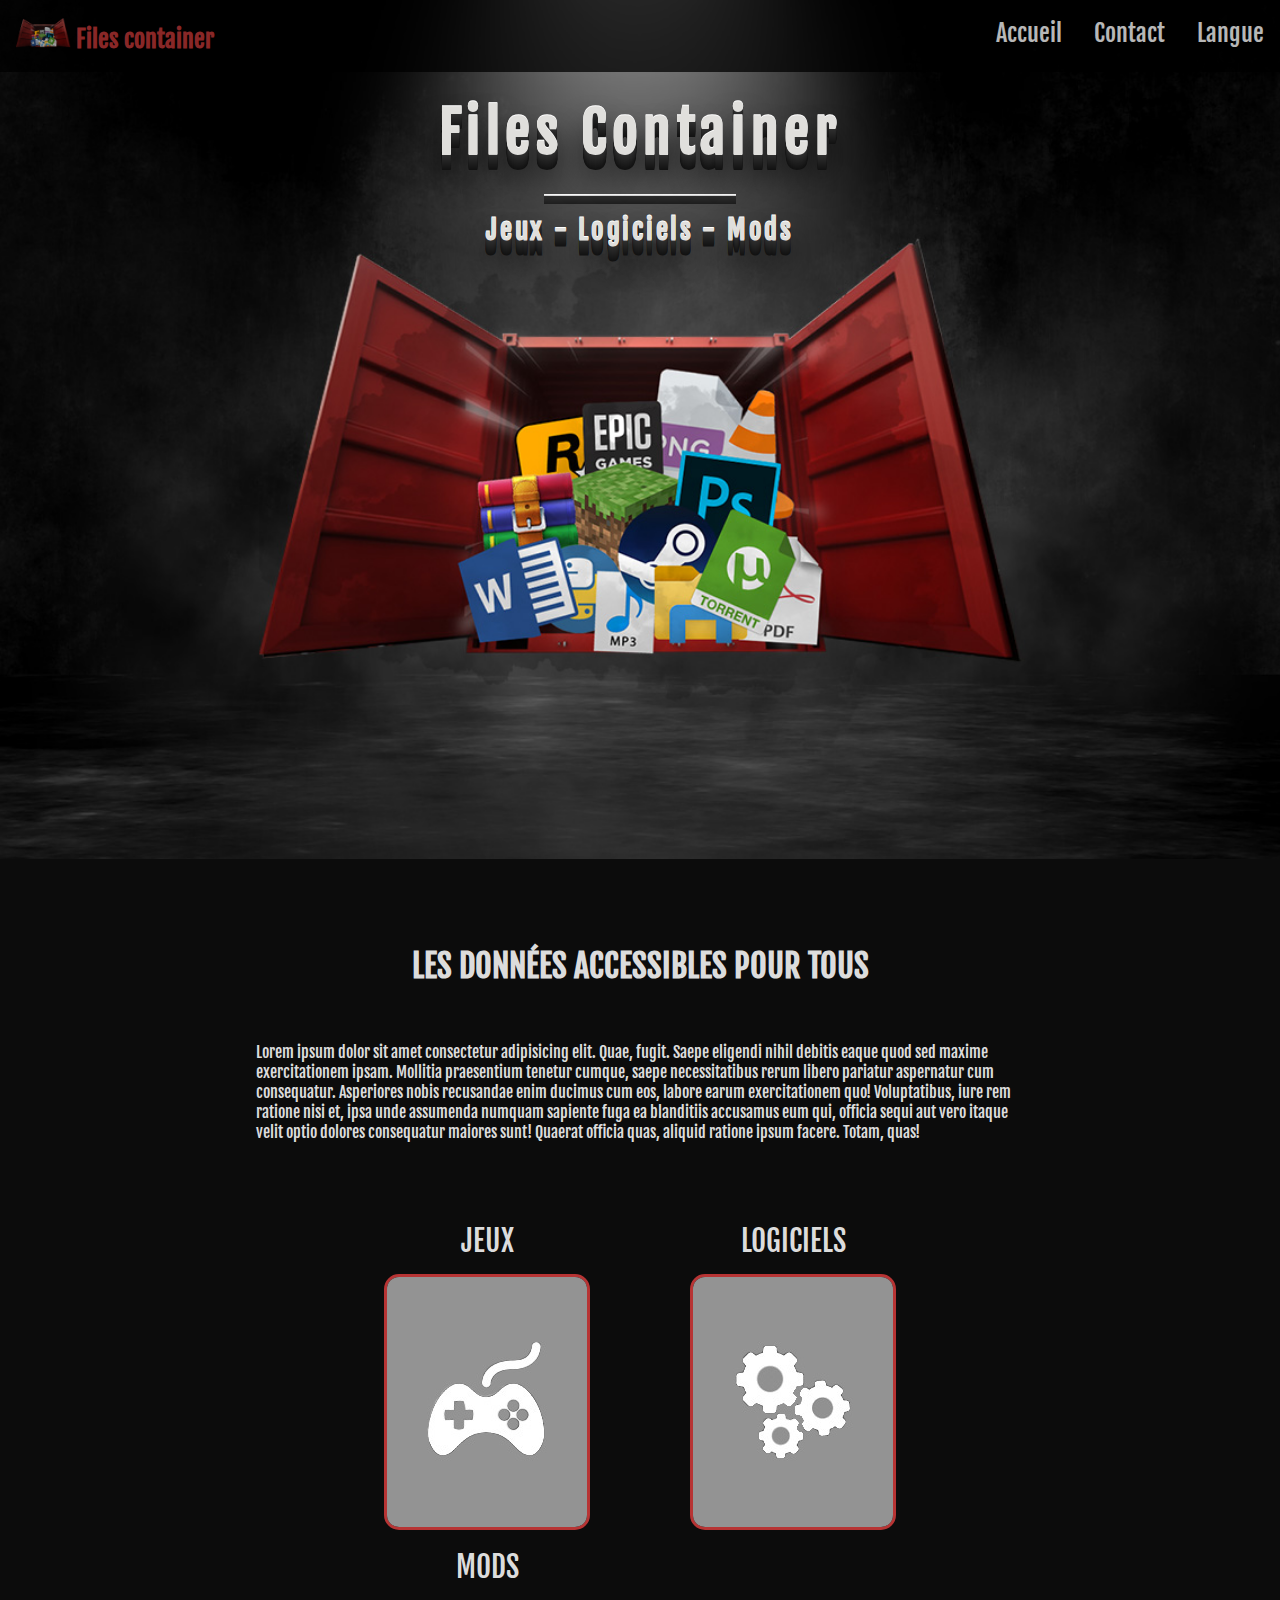
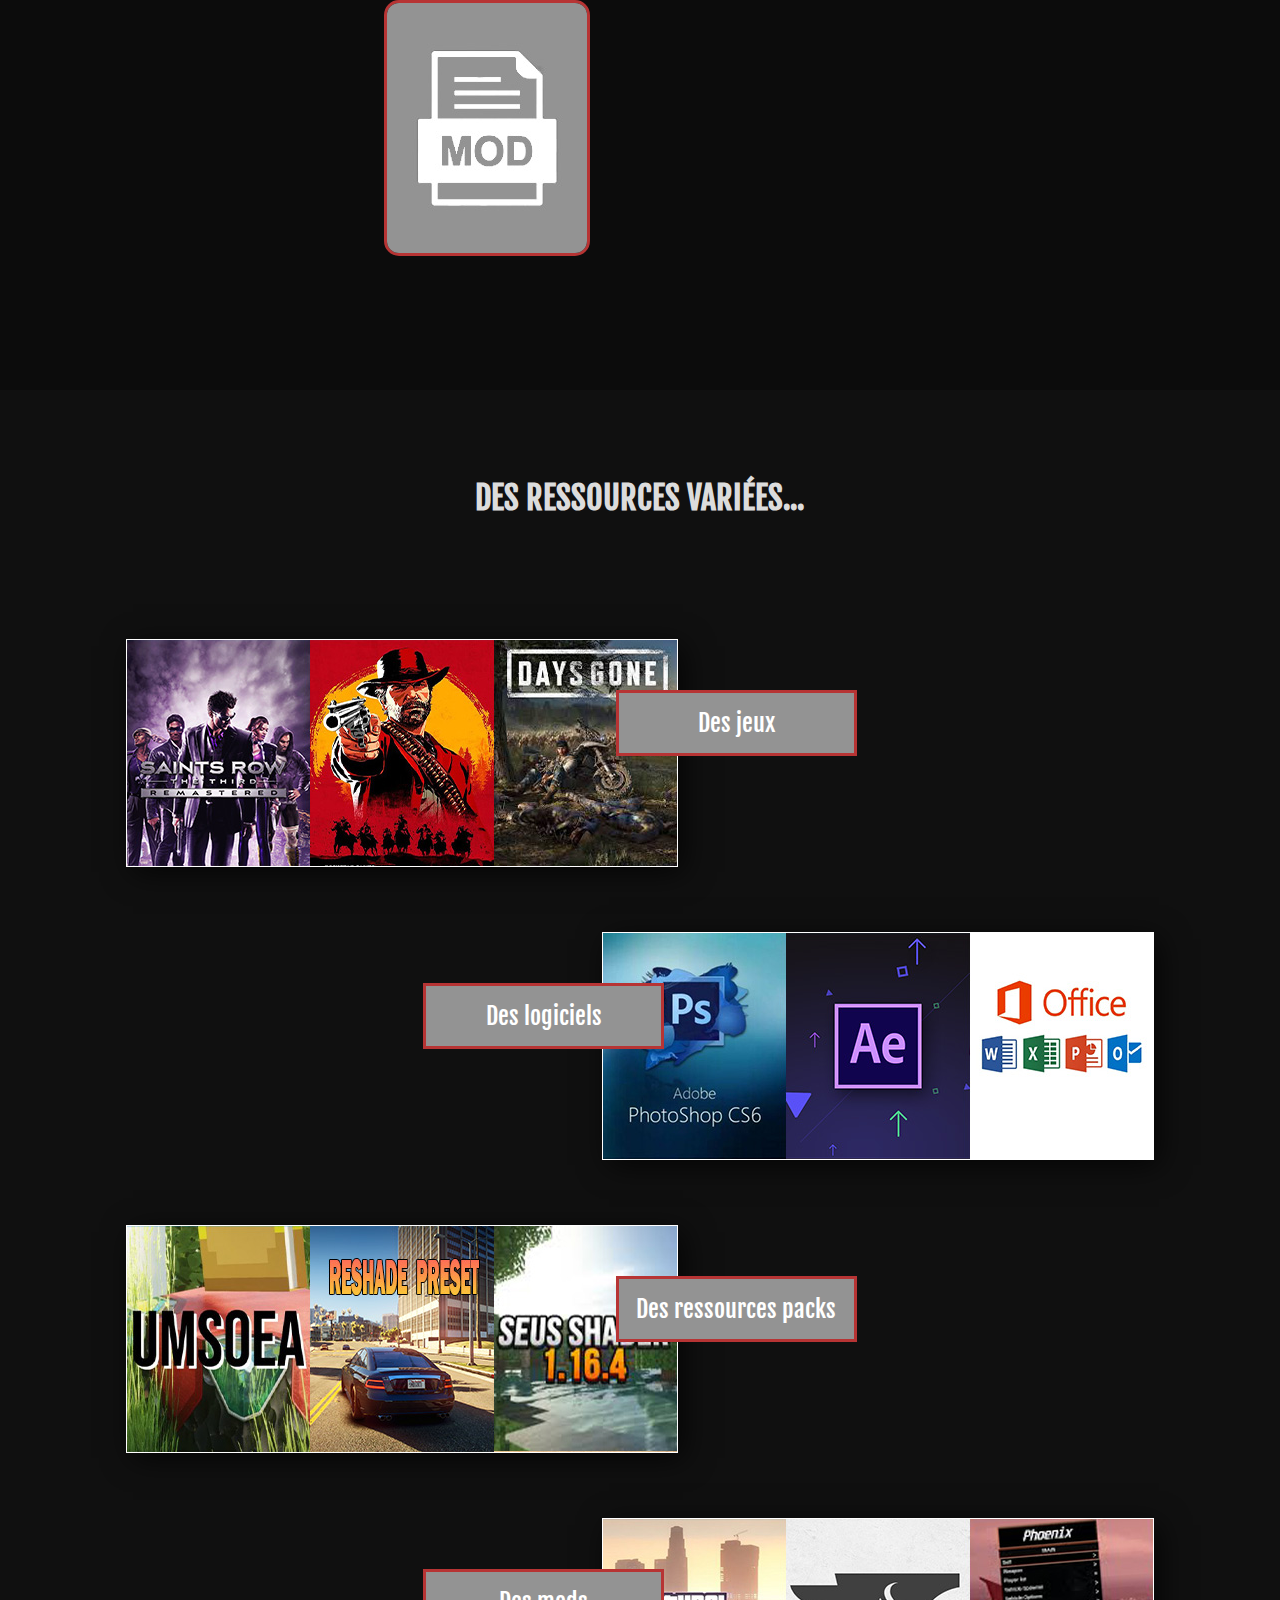
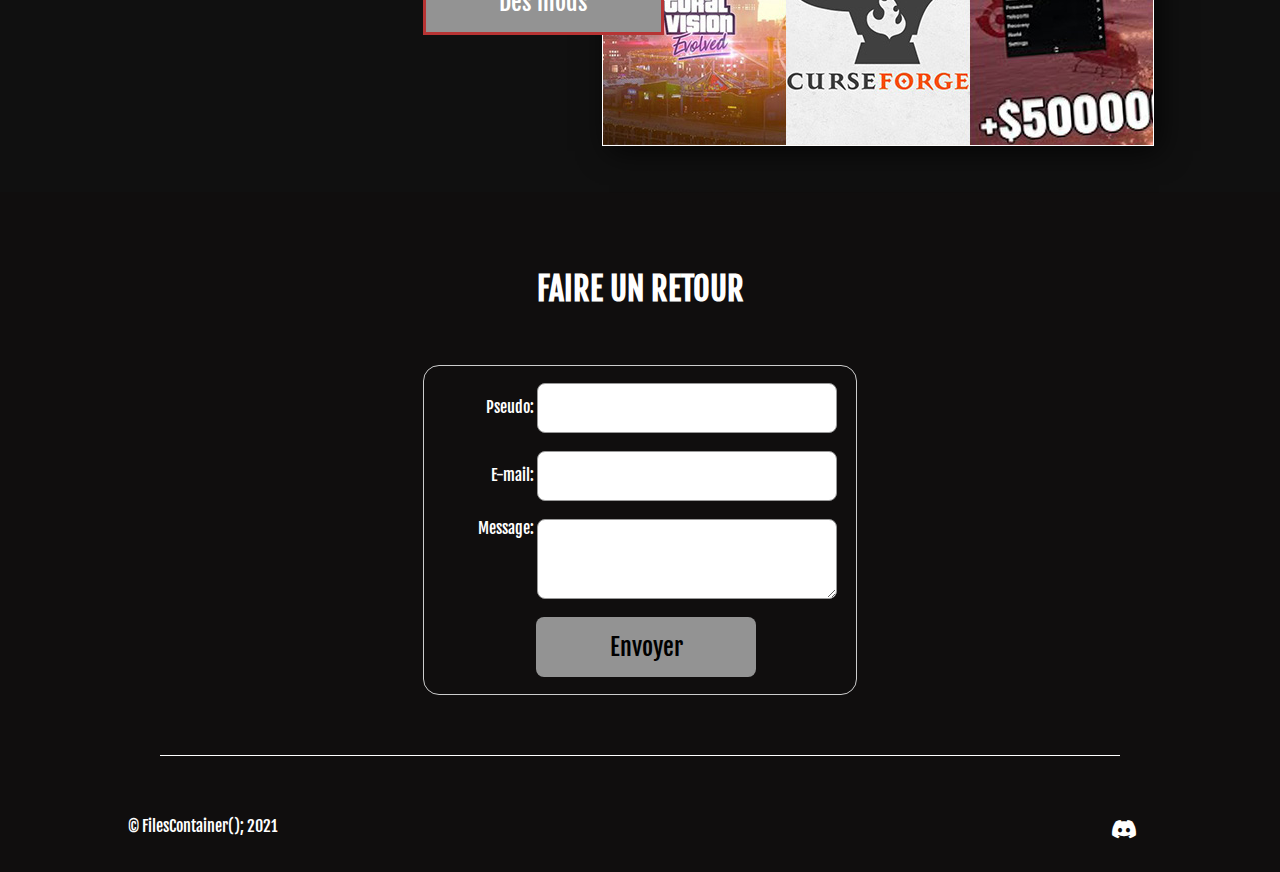
==== index.html @ 0ad84f42 "Add files via upload" ====
<!DOCTYPE html>
<html lang="fr">
	<head>
		<meta charset="UTF-8">

		<title>Files Container</title>

		<link rel="stylesheet" href="style.css">
		<link rel="stylesheet" href="https://use.fontawesome.com/releases/v5.8.1/css/all.css">

	</head>
	<body>
		<header>
			<nav>
				<ul>
					<li id="logo"><a href="#"><img src="media/icon.png" alt="logo" height="30" width="55"> Files container</a></li>
					<li><a href="#langue">Langue</a></li>
					<li><a href="#contact">Contact</a></li>
					<li><a href="#">Accueil</a></li>
				</ul>
			</nav>
			<div id="imagePrincipale">
				<h1>Files Container</h1>
				<div id="premierTrait"></div>
				<h3>Jeux - Logiciels - Mods</h3>
			</div>

		</header>
		<section id="presentation">
			<div id="texteIntro">
				<h2>Les données accessibles pour tous</h2>
				<p>Lorem ipsum dolor sit amet consectetur adipisicing elit. Quae, fugit. Saepe eligendi nihil debitis eaque quod sed maxime exercitationem ipsam. Mollitia praesentium tenetur cumque, saepe necessitatibus rerum libero pariatur aspernatur cum consequatur. Asperiores nobis recusandae enim ducimus cum eos, labore earum exercitationem quo! Voluptatibus, iure rem ratione nisi et, ipsa unde assumenda numquam sapiente fuga ea blanditiis accusamus eum qui, officia sequi aut vero itaque velit optio dolores consequatur maiores sunt! Quaerat officia quas, aliquid ratione ipsum facere. Totam, quas!</p>
			</div>
			<div id="prestations">
				<div class="imagesPrestations">
					<h4>JEUX</h4>
					<a href="jeux.html"><img src="media/jeux1.jpg" alt="jeux"></a>
				</div>
				<div class="imagesPrestations">
					<h4>LOGICIELS</h4>
					<a href="logiciels.html"><img src="media/logiciel1.jpg" alt="logiciels"></a>
				</div>
				<div class="imagesPrestations">
					<h4>MODS</h4>
					<a href="mods.html"><img src="media/mods.jpg" alt="mods"></a>
				</div>
			</div>

		</section>
		<section id="ressources">
			<h2>Des ressources variées...</h2>
			<ul>
				<li id="jeux"><p>Des jeux</p></li>
				<li id="logiciels"><p>Des logiciels</p></li>
				<li id="packs"><p>Des ressources packs</p></li>
				<li id="mods"><p>Des mods</p></li>
			</ul>
		</section>
		<footer>
			<h2 id="contact">Faire un retour</h2>
			<form method="POST" action="formulaire_de_contact.php">
				<ul>
				 <li>
				   <label for="name">Pseudo:</label>
				   <input type="text" name="user_name" autocomplete="off">
				 </li>
				 <li>
				   <label for="mail">E-mail:</label>
				   <input type="email"  name="user_email" autocomplete="off">
				 </li>
				 <li>
				   <label for="msg">Message:</label>
				   <textarea  name="user_message"></textarea>
				 </li>
				  
				  <li><button type="submit" name="valider">Envoyer</button></li>
				</ul>
			   </form>
			   
			<div id="deuxiemeTrait"></div>
			<div id="copyrightEtIcons">
				<div id="copyright">
					<span>© FilesContainer(); 2021</span>
				</div>
				<div id="icons">
					<a href="https://discord.gg/thsGxghDC3"><i class="fab fa-discord"></i></a>
				</div>
			</div>

		</footer>
	</body>

</html>
---- style.css ----
@import url('https://fonts.googleapis.com/css2?family=Bebas+Neue&family=Fjalla+One&display=swap');

html:focus-within {
    scroll-behavior: smooth;
}

body{
    font-family: 'Fjalla One', sans-serif;
    padding: 0;
    margin: 0;
}
ul{
    margin: 0;
    pad: 0;
}
li{
    list-style-type: none;
}
h2{
    text-transform: uppercase;
    text-align: center;
    padding: 30px;
    font-size: 2em;
}
a{
    text-decoration: none;
    color: whitesmoke;
}
a:hover{
    color: #B73434;
}
/* ******************** NAVBAR ********************  */
nav{
    overflow: hidden;
    background-color: black;
    position: fixed;
    width: 100%;
    opacity: 0.75;
}
header li{
    float: right;
    font-size: 1.5em;
}
header li a{
    text-decoration: none;
    display: block;
    padding: 18px 16px;
    
}
#logo{
    font-weight: bold;
    float: left;
    font-size: 1.5em;
}
/* ******************** IMAGE PRINCIPALE ********************  */
#imagePrincipale{
    padding-top: 60px;
    background: url(media/image-principale.jpg) no-repeat fixed 50% 40%;
    background-size: cover;
    height: 799px;
}
h1{
    text-align: center;
    font-size: 3.5em;
    color: #e0dfdc;
    letter-spacing: .1em;
    text-shadow: 0 -1px 0 #fff, 0 1px 0 #2e2e2e, 0 2px 0 #2c2c2c, 0 3px 0 #2a2a2a, 0 4px 0 #282828, 0 5px 0 #262626, 0 6px 0 #242424, 0 7px 0 #222, 0 8px 0 #202020, 0 9px 0 #1e1e1e, 0 10px 0 #1c1c1c, 0 11px 0 #1a1a1a, 0 12px 0 #181818, 0 13px 0 #161616, 0 14px 0 #141414, 0 15px 0 #121212, 0 22px 30px rgba(0,0,0,0.9);
    color: #e0dfdc;
}
#premierTrait{
    height: 1px;
    width: 15%;
    margin: -10px auto;
    background-color: #DCDCDC;
    color: #e0dfdc;
    letter-spacing: .1em;
    box-shadow: 0 -1px 0 #fff, 0 1px 0 #2e2e2e, 0 2px 0 #2c2c2c, 0 3px 0 #2a2a2a, 0 4px 0 #282828, 0 5px 0 #262626, 0 6px 0 #242424, 0 7px 0 #222, 0 8px 0 #202020;
    color: #e0dfdc;
}
h3{
    text-align: center;
    color: #DCDCDC;
    font-size: 1.7em;
    color: #e0dfdc;
    letter-spacing: .1em;
    text-shadow: 0 -1px 0 #fff, 0 1px 0 #2e2e2e, 0 2px 0 #2c2c2c, 0 3px 0 #2a2a2a, 0 4px 0 #282828, 0 5px 0 #262626, 0 6px 0 #242424, 0 7px 0 #222, 0 8px 0 #202020, 0 9px 0 #1e1e1e, 0 10px 0 #1c1c1c, 0 11px 0 #1a1a1a, 0 12px 0 #181818, 0 13px 0 #161616, 0 14px 0 #141414, 0 15px 0 #121212, 0 22px 30px rgba(0,0,0,0.9);
    color: #e0dfdc;
}
/* ******************** PRESENTATION ********************  */
#presentation{
    background-color: #0C0C0C;
    padding: 10px 0px 100px 0;
}
#texteIntro{
    padding: 20px 20%;
    color: #DCDCDC;
}
#prestations{
    color: #DCDCDC;
    display: flex;
    flex-wrap: wrap;
    justify-content: space-between;
    padding: 30px 30%;
}
.imagesPrestations h4{
    text-align: center;
    font-size: 1.8em;
    margin: 15px;
    font-weight: 300;
}
.imagesPrestations img{
    border-radius: 15px;
    border: 3px solid #B73434;
}
.imagesPrestations img:hover{
    opacity: 0.65;
    transform: scale(1.05);
    transition: 0.45s ease-in-out;
}
/* ******************** RESSOURCES ********************  */
#ressources{
    height: 1400px;
    background-color: #101010;
    padding: 1px 2%;
}
#ressources h2{
    padding-top: 60px;
    color: #DCDCDC;
}
#jeux{
    background: url(media/lesjeux.jpg);
    border:1px solid white;
}
#logiciels{
    background: url(media/leslogiciels.jpg);
    border:1px solid white;
}
#packs{
    background: url(media/lespacks.jpg);
    border:1px solid white;
}
#mods{
    background: url(media/lesmods.jpg);
    border:1px solid white;
}
#ressources li{
    margin: 65px 100px 0 100px;
    height: 226px;
    width: 55%;
    max-width: 550px;
    float: left;
    box-shadow: 6px 6px 28px -1px rgba(0,0,0,0.75);
}
#ressources p{
    height: 45px;
    width: 235px;
    background-color: #939393;
    float: right;
    margin: 50px -180px 0 0;
    font-size: 1.5em;
    text-align: center;
    padding-top: 15px;
    border: 3px solid #B73434;
    color: white;
}
#ressources #logiciels, #ressources #mods{
    float: right;
}
#logiciels p, #mods p{
    float: left;
    margin-left: -180px;
}
/* ******************** FOOTER ********************  */
footer{
    background-color: #100E0E;
    color: white;
    padding: 20px 0 10px 0;
    text-align: center;
}
form{
    margin: 0 auto;
    max-width: 900px;
}
input, textarea, button{
    border: none;
    width: 55%;
    padding: 15px 10px;
    margin: 1px 0;
    font-size: 1.2em;
    font-family: 'Fjalla One', sans-serif;
    border-radius: 8px;
}
textarea{
    height: 120px;
}
button{
    font-size: 1.5em;
    background-color: #939393;
}
button:hover{
    background-color: #B73434;
    color: white;
    cursor: pointer;
    transition: 0.35s ease-in-out;
}
#deuxiemeTrait{
    height: 1px;
    width: 75%;
    background-color: white;
    margin: 60px auto;
}
#copyrightEtIcons{
    display: flex;
    margin-bottom: 20px;
    padding: 0 10%;
}
#copyright{
    width: 50%;
    text-align: left;
    color: white;
}
#icons{
    width: 50%;
    text-align: right;

}
#icons a{
    display: inline-block;
    padding: 0 15px;
    font-size: 1.3em;
    color: white;
}
#icons a:hover{
    transform: scale(1.5);
    transition: 0.1s;
}
label {
    /* Uniform size & alignment */
    display: inline-block;
  }
  form {
    /* Center the form on the page */
    margin: 0 auto;
    width: 400px;
    /* Form outline */
    padding: 1em;
    border: 1px solid #CCC;
    border-radius: 1em;
  }
  
  ul {
    list-style: none;
    padding: 0;
    margin: 0;
  }
  
  form li + li {
    margin-top: 1em;
  }
  
  label {
    /* Uniform size & alignment */
    display: inline-block;
    width: 90px;
    text-align: right;
  }
  
  input, 
  textarea {
    /* To make sure that all text fields have the same font settings
       By default, textareas have a monospace font */
    font: 1em sans-serif;
  
    /* Uniform text field size */
    width: 300px;
    box-sizing: border-box;
  
    /* Match form field borders */
    border: 1px solid #999;
  }
  
  input:focus, 
  textarea:focus {
    /* Additional highlight for focused elements */
    border-color: #000;
  }
  
  textarea {
    /* Align multiline text fields with their labels */
    vertical-align: top;
  
    /* Provide space to type some text */
    height: 5em;
  }
  
  .button {
    /* Align buttons with the text fields */
    padding-left: 90px; /* same size as the label elements */
  }
  
  button {
    /* This extra margin represent roughly the same space as the space
       between the labels and their text fields */
    margin-left: .5em;
  }
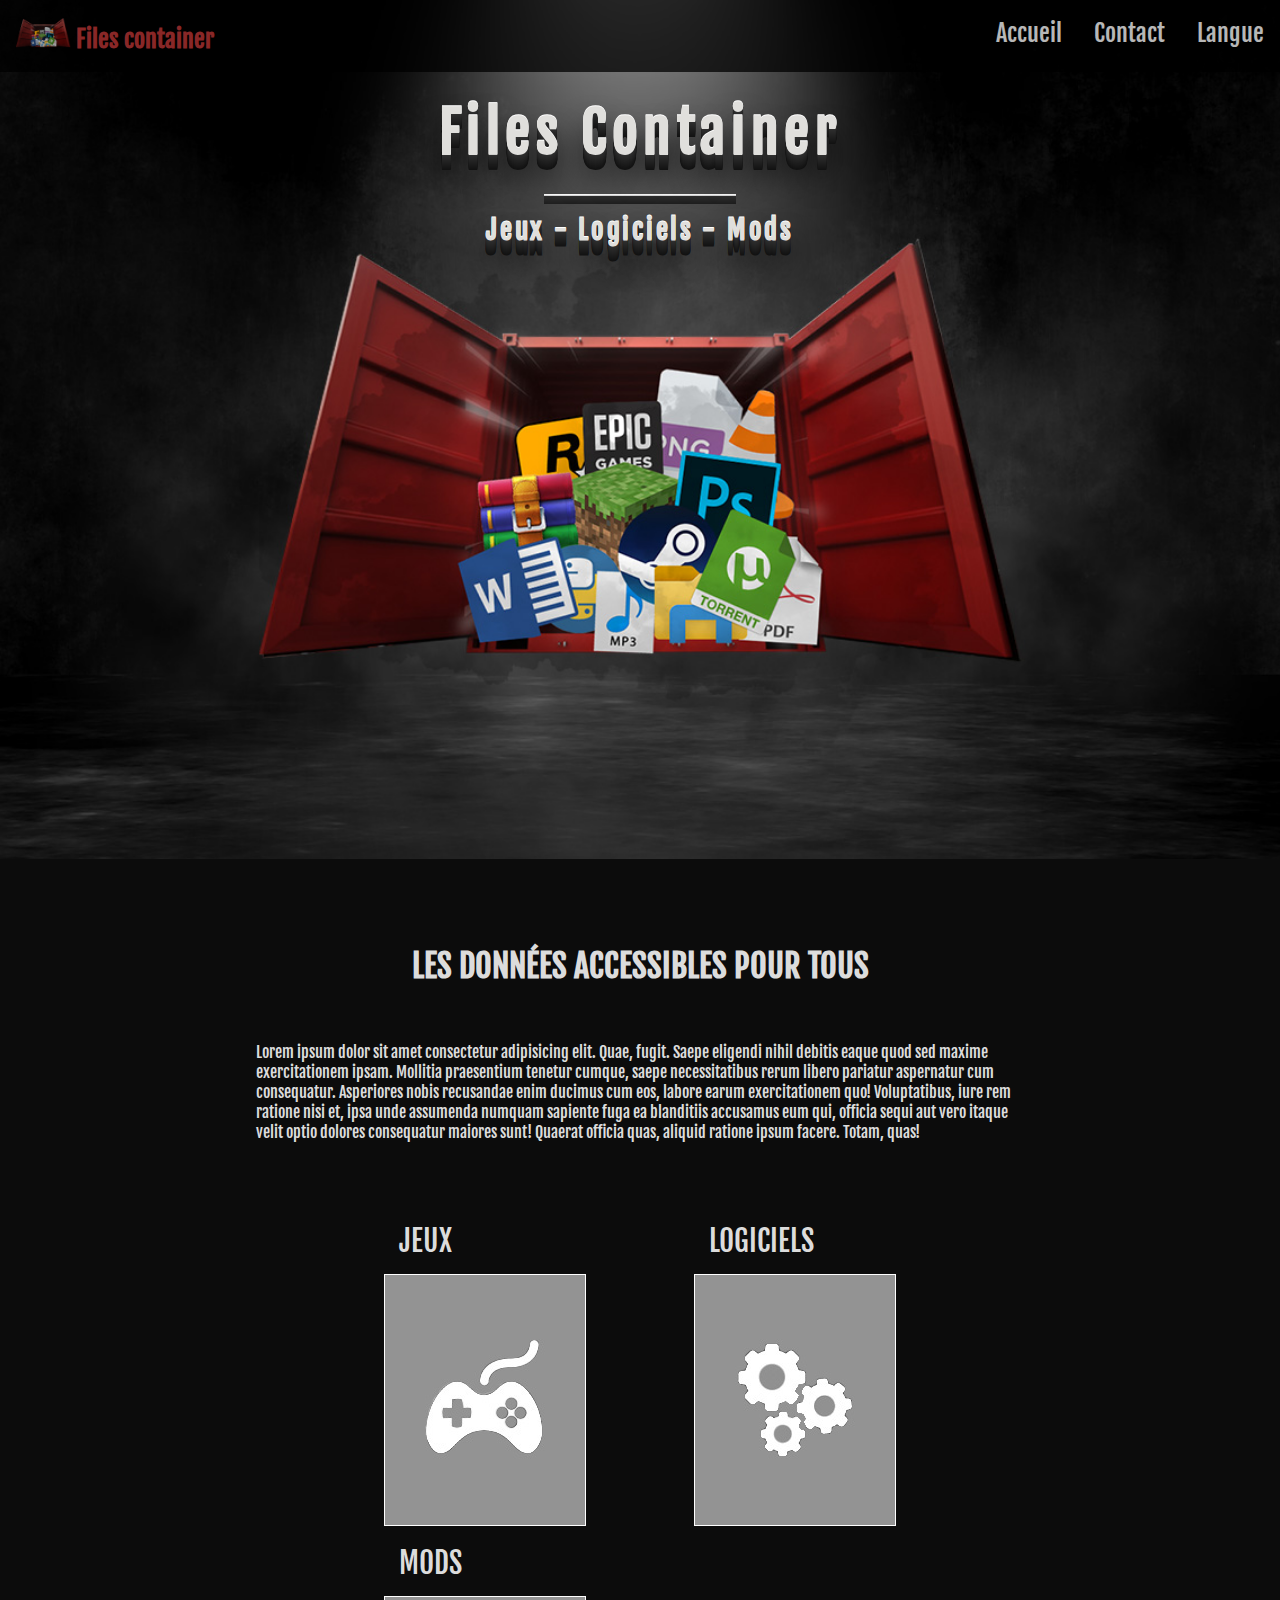
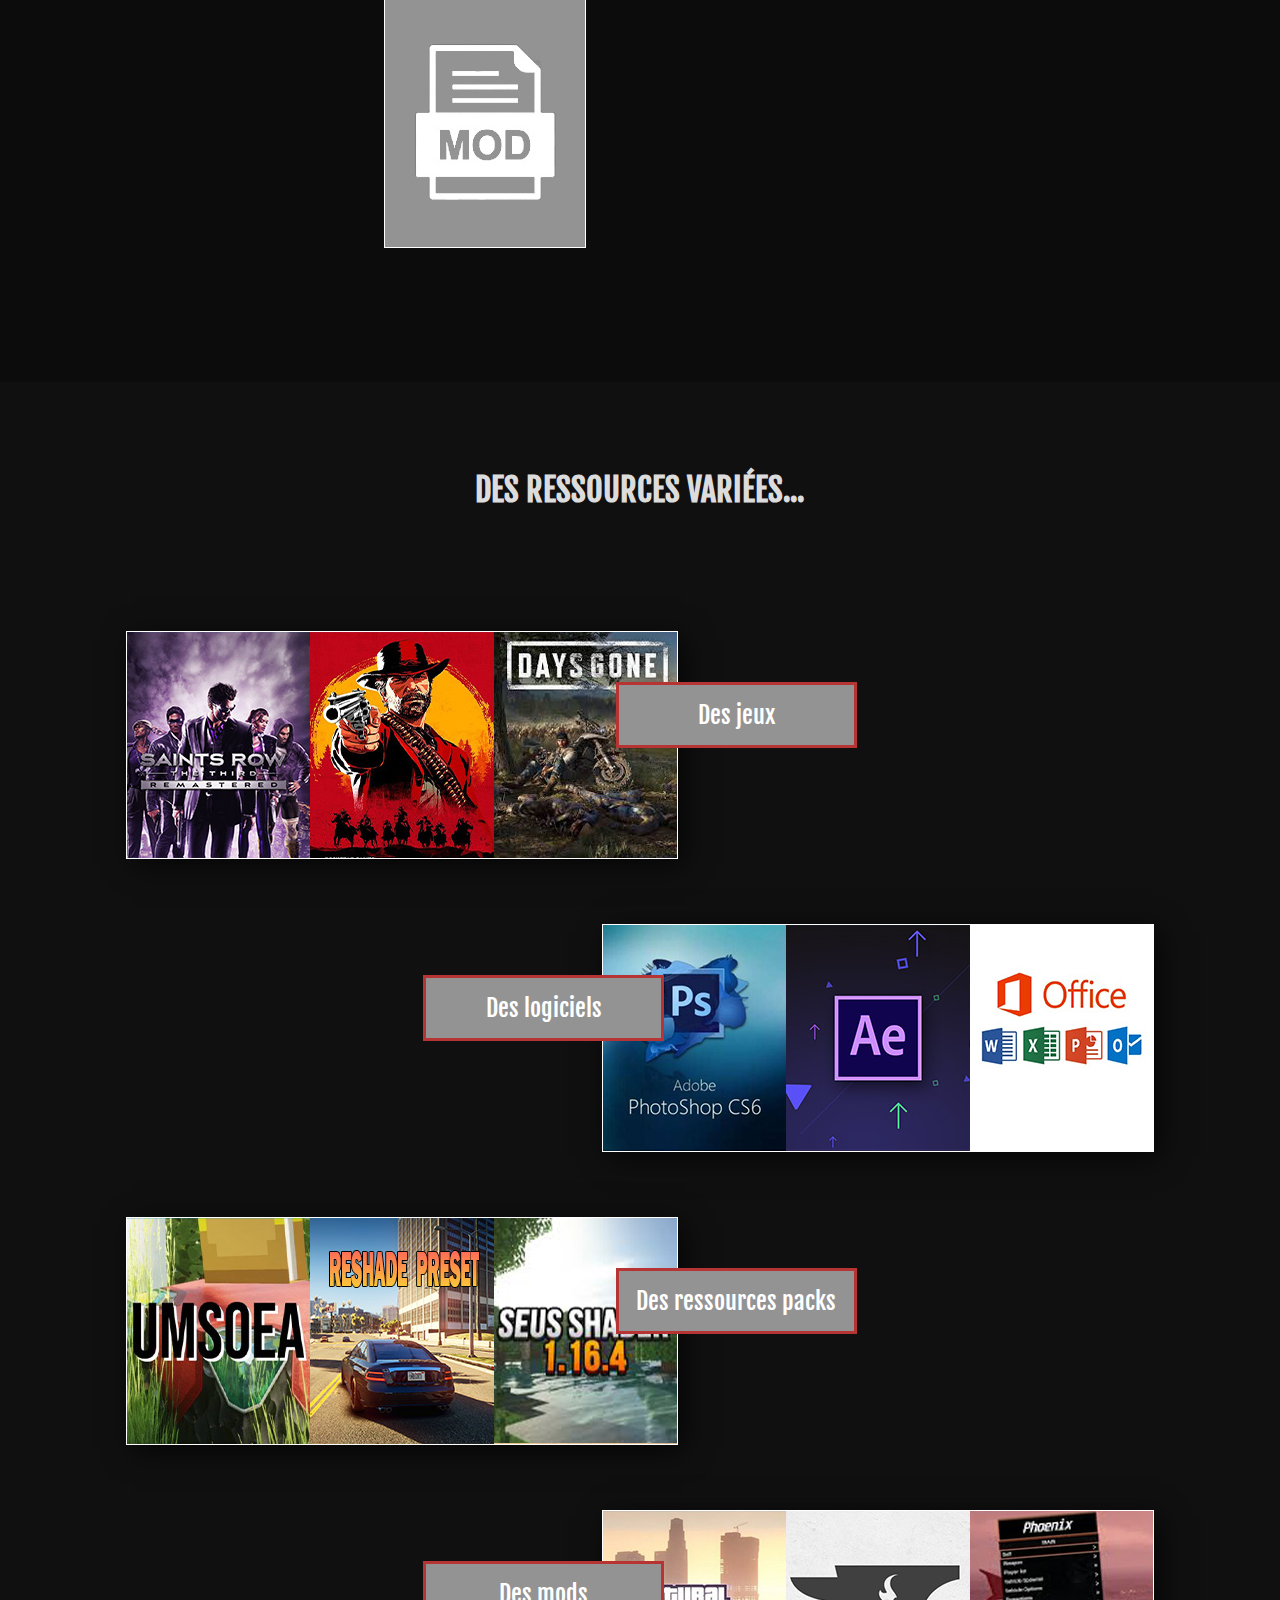
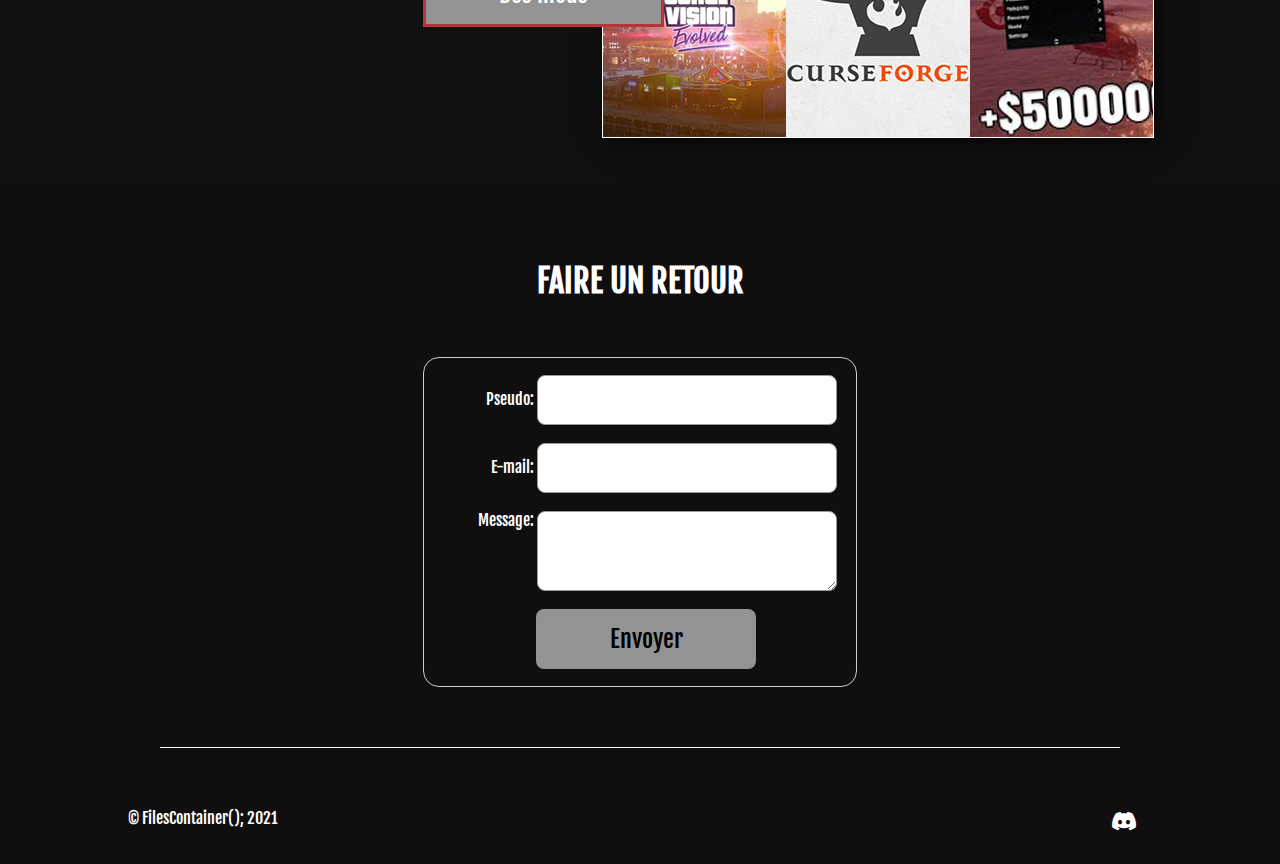
==== commit ad543f22: "Update index.html" ====
--- a/index.html
+++ b/index.html
@@ -5,7 +5,7 @@
 
 		<title>Files Container</title>
 
-		<link rel="stylesheet" href="style.css">
+		<link rel="stylesheet" href="style2.css">
 		<link rel="stylesheet" href="https://use.fontawesome.com/releases/v5.8.1/css/all.css">
 
 	</head>
@@ -90,4 +90,4 @@
 		</footer>
 	</body>
 
-</html>+</html>
--- a/style2.css
+++ b/style2.css
@@ -0,0 +1,382 @@
+@import url('https://fonts.googleapis.com/css2?family=Bebas+Neue&family=Fjalla+One&display=swap');
+
+html:focus-within {
+    scroll-behavior: smooth;
+}
+body {
+    background:#111;
+    color:#fff;
+    font-family:"Open Sans",sans-serif,'Fjalla One';
+    padding: 0;
+    margin: 0;
+  }
+  .download-btn {
+    width:200px;
+    height:60px;
+    text-align:center;
+    cursor:pointer;
+    margin:20px 0px;
+    border-radius:10px;
+    box-sizing:border-box;
+    overflow:hidden;
+  }
+  .download-btn.btn-1 {
+    border:5px solid #939393;
+  }
+
+  .download-btn div {
+    width:100%;
+    height:100%;
+    font-size:15px;
+    font-weight:600;
+    text-transform:uppercase;
+    line-height:50px;
+    
+  }
+  .download-btn.btn-1 .top {
+    background:#939393;
+    color: white;
+  }
+  
+  .download-btn .bottom {
+    background:#B73434;
+    color:white;
+  }
+  .download-btn .top {
+    transition:all 300ms ease-in-out;
+  }
+  .download-btn:hover .top {
+    margin-top:-50px;
+  }
+  @import url('https://fonts.googleapis.com/css2?family=Bebas+Neue&family=Fjalla+One&display=swap');
+
+html:focus-within {
+    scroll-behavior: smooth;
+}
+
+body{
+    font-family: 'Fjalla One', sans-serif;
+    padding: 0;
+    margin: 0;
+}
+ul{
+    margin: 0;
+    pad: 0;
+}
+li{
+    list-style-type: none;
+}
+h2{
+    text-transform: uppercase;
+    text-align: center;
+    padding: 30px;
+    font-size: 2em;
+}
+a{
+    text-decoration: none;
+    color: whitesmoke;
+}
+a:hover{
+    color: white;
+}
+ul{
+    margin: 0;
+    pad: 0;
+}
+li{
+    list-style-type: none;
+}
+h2{
+    text-transform: uppercase;
+    text-align: center;
+    padding: 30px;
+    font-size: 2em;
+}
+a{
+    text-decoration: none;
+    color: whitesmoke;
+}
+a:hover{
+    color: #B73434;
+}
+/* ******************** NAVBAR ********************  */
+nav{
+    overflow: hidden;
+    background-color: black;
+    position: fixed;
+    width: 100%;
+    opacity: 0.75;
+}
+header li{
+    float: right;
+    font-size: 1.5em;
+}
+header li a{
+    text-decoration: none;
+    display: block;
+    padding: 18px 16px;
+    
+}
+#logo{
+    font-weight: bold;
+    float: left;
+    font-size: 1.5em;
+}
+/* ******************** IMAGE PRINCIPALE ********************  */
+#imagePrincipale{
+    padding-top: 60px;
+    background: url(media/image-principale.jpg) no-repeat fixed 50% 40%;
+    background-size: cover;
+    height: 799px;
+}
+h1{
+    text-align: center;
+    font-size: 3.5em;
+    color: #e0dfdc;
+    letter-spacing: .1em;
+    text-shadow: 0 -1px 0 #fff, 0 1px 0 #2e2e2e, 0 2px 0 #2c2c2c, 0 3px 0 #2a2a2a, 0 4px 0 #282828, 0 5px 0 #262626, 0 6px 0 #242424, 0 7px 0 #222, 0 8px 0 #202020, 0 9px 0 #1e1e1e, 0 10px 0 #1c1c1c, 0 11px 0 #1a1a1a, 0 12px 0 #181818, 0 13px 0 #161616, 0 14px 0 #141414, 0 15px 0 #121212, 0 22px 30px rgba(0,0,0,0.9);
+    color: #e0dfdc;
+}
+#premierTrait{
+    height: 1px;
+    width: 15%;
+    margin: -10px auto;
+    background-color: #DCDCDC;
+    color: #e0dfdc;
+    letter-spacing: .1em;
+    box-shadow: 0 -1px 0 #fff, 0 1px 0 #2e2e2e, 0 2px 0 #2c2c2c, 0 3px 0 #2a2a2a, 0 4px 0 #282828, 0 5px 0 #262626, 0 6px 0 #242424, 0 7px 0 #222, 0 8px 0 #202020;
+    color: #e0dfdc;
+}
+h3{
+    text-align: center;
+    color: #DCDCDC;
+    font-size: 1.7em;
+    color: #e0dfdc;
+    letter-spacing: .1em;
+    text-shadow: 0 -1px 0 #fff, 0 1px 0 #2e2e2e, 0 2px 0 #2c2c2c, 0 3px 0 #2a2a2a, 0 4px 0 #282828, 0 5px 0 #262626, 0 6px 0 #242424, 0 7px 0 #222, 0 8px 0 #202020, 0 9px 0 #1e1e1e, 0 10px 0 #1c1c1c, 0 11px 0 #1a1a1a, 0 12px 0 #181818, 0 13px 0 #161616, 0 14px 0 #141414, 0 15px 0 #121212, 0 22px 30px rgba(0,0,0,0.9);
+    color: #e0dfdc;
+}
+/* ******************** PRESENTATION ********************  */
+#presentation{
+    background-color: #0C0C0C;
+    padding: 10px 0px 100px 0;
+}
+#texteIntro{
+    padding: 20px 20%;
+    color: #DCDCDC;
+}
+#prestations{
+    color: #DCDCDC;
+    display: flex;
+    flex-wrap: wrap;
+    justify-content: space-between;
+    padding: 30px 30%;
+}
+.imagesPrestations h4{
+    text-align: left;
+    font-size: 1.8em;
+    margin: 15px;
+    font-weight: 300;
+}
+.imagesPrestations p{
+    float: right;
+}
+.imagesPrestations img{
+    border:1px solid white;
+}
+#interTrait1{
+    height: 1px;
+    width: 100%;
+    margin: 50px auto;
+    background-color: #DCDCDC;
+    color: #e0dfdc;
+    letter-spacing: .1em;
+    box-shadow: 0 -1px 0 #fff, 0 1px 0 #2e2e2e, 0 2px 0 #2c2c2c, 0 3px 0 #2a2a2a, 0 4px 0 #282828, 0 5px 0 #262626, 0 6px 0 #242424, 0 7px 0 #222, 0 8px 0 #202020;
+    color: #e0dfdc;
+}
+/* ******************** RESSOURCES ********************  */
+#ressources{
+    height: 1400px;
+    background-color: #101010;
+    padding: 1px 2%;
+}
+#ressources h2{
+    padding-top: 60px;
+    color: #DCDCDC;
+}
+#jeux{
+    background: url(media/lesjeux.jpg);
+    border:1px solid white;
+}
+#logiciels{
+    background: url(media/leslogiciels.jpg);
+    border:1px solid white;
+}
+#packs{
+    background: url(media/lespacks.jpg);
+    border:1px solid white;
+}
+#mods{
+    background: url(media/lesmods.jpg);
+    border:1px solid white;
+}
+#ressources li{
+    margin: 65px 100px 0 100px;
+    height: 226px;
+    width: 55%;
+    max-width: 550px;
+    float: left;
+    box-shadow: 6px 6px 28px -1px rgba(0,0,0,0.75);
+}
+#ressources p{
+    height: 45px;
+    width: 235px;
+    background-color: #939393;
+    float: right;
+    margin: 50px -180px 0 0;
+    font-size: 1.5em;
+    text-align: center;
+    padding-top: 15px;
+    border: 3px solid #B73434;
+    color: white;
+}
+#ressources #logiciels, #ressources #mods{
+    float: right;
+}
+#logiciels p, #mods p{
+    float: left;
+    margin-left: -180px;
+}
+/* ******************** FOOTER ********************  */
+footer{
+    background-color: #100E0E;
+    color: white;
+    padding: 20px 0 10px 0;
+    text-align: center;
+}
+form{
+    margin: 0 auto;
+    max-width: 900px;
+}
+input, textarea, button{
+    border: none;
+    width: 55%;
+    padding: 15px 10px;
+    margin: 1px 0;
+    font-size: 1.2em;
+    font-family: 'Fjalla One', sans-serif;
+    border-radius: 8px;
+}
+textarea{
+    height: 120px;
+}
+button{
+    font-size: 1.5em;
+    background-color: #939393;
+}
+button:hover{
+    background-color: #B73434;
+    color: white;
+    cursor: pointer;
+    transition: 0.35s ease-in-out;
+}
+#deuxiemeTrait{
+    height: 1px;
+    width: 75%;
+    background-color: white;
+    margin: 60px auto;
+}
+#copyrightEtIcons{
+    display: flex;
+    margin-bottom: 20px;
+    padding: 0 10%;
+}
+#copyright{
+    width: 50%;
+    text-align: left;
+    color: white;
+}
+#icons{
+    width: 50%;
+    text-align: right;
+
+}
+#icons a{
+    display: inline-block;
+    padding: 0 15px;
+    font-size: 1.3em;
+    color: white;
+}
+#icons a:hover{
+    transform: scale(1.5);
+    transition: 0.1s;
+}
+label {
+    /* Uniform size & alignment */
+    display: inline-block;
+  }
+  form {
+    /* Center the form on the page */
+    margin: 0 auto;
+    width: 400px;
+    /* Form outline */
+    padding: 1em;
+    border: 1px solid #CCC;
+    border-radius: 1em;
+  }
+  
+  ul {
+    list-style: none;
+    padding: 0;
+    margin: 0;
+  }
+  
+  form li + li {
+    margin-top: 1em;
+  }
+  
+  label {
+    /* Uniform size & alignment */
+    display: inline-block;
+    width: 90px;
+    text-align: right;
+  }
+  
+  input, 
+  textarea {
+    /* To make sure that all text fields have the same font settings
+       By default, textareas have a monospace font */
+    font: 1em sans-serif;
+  
+    /* Uniform text field size */
+    width: 300px;
+    box-sizing: border-box;
+  
+    /* Match form field borders */
+    border: 1px solid #999;
+  }
+  
+  input:focus, 
+  textarea:focus {
+    /* Additional highlight for focused elements */
+    border-color: #000;
+  }
+  
+  textarea {
+    /* Align multiline text fields with their labels */
+    vertical-align: top;
+  
+    /* Provide space to type some text */
+    height: 5em;
+  }
+  
+  .button {
+    /* Align buttons with the text fields */
+    padding-left: 90px; /* same size as the label elements */
+  }
+  
+  button {
+    /* This extra margin represent roughly the same space as the space
+       between the labels and their text fields */
+    margin-left: .5em;
+  }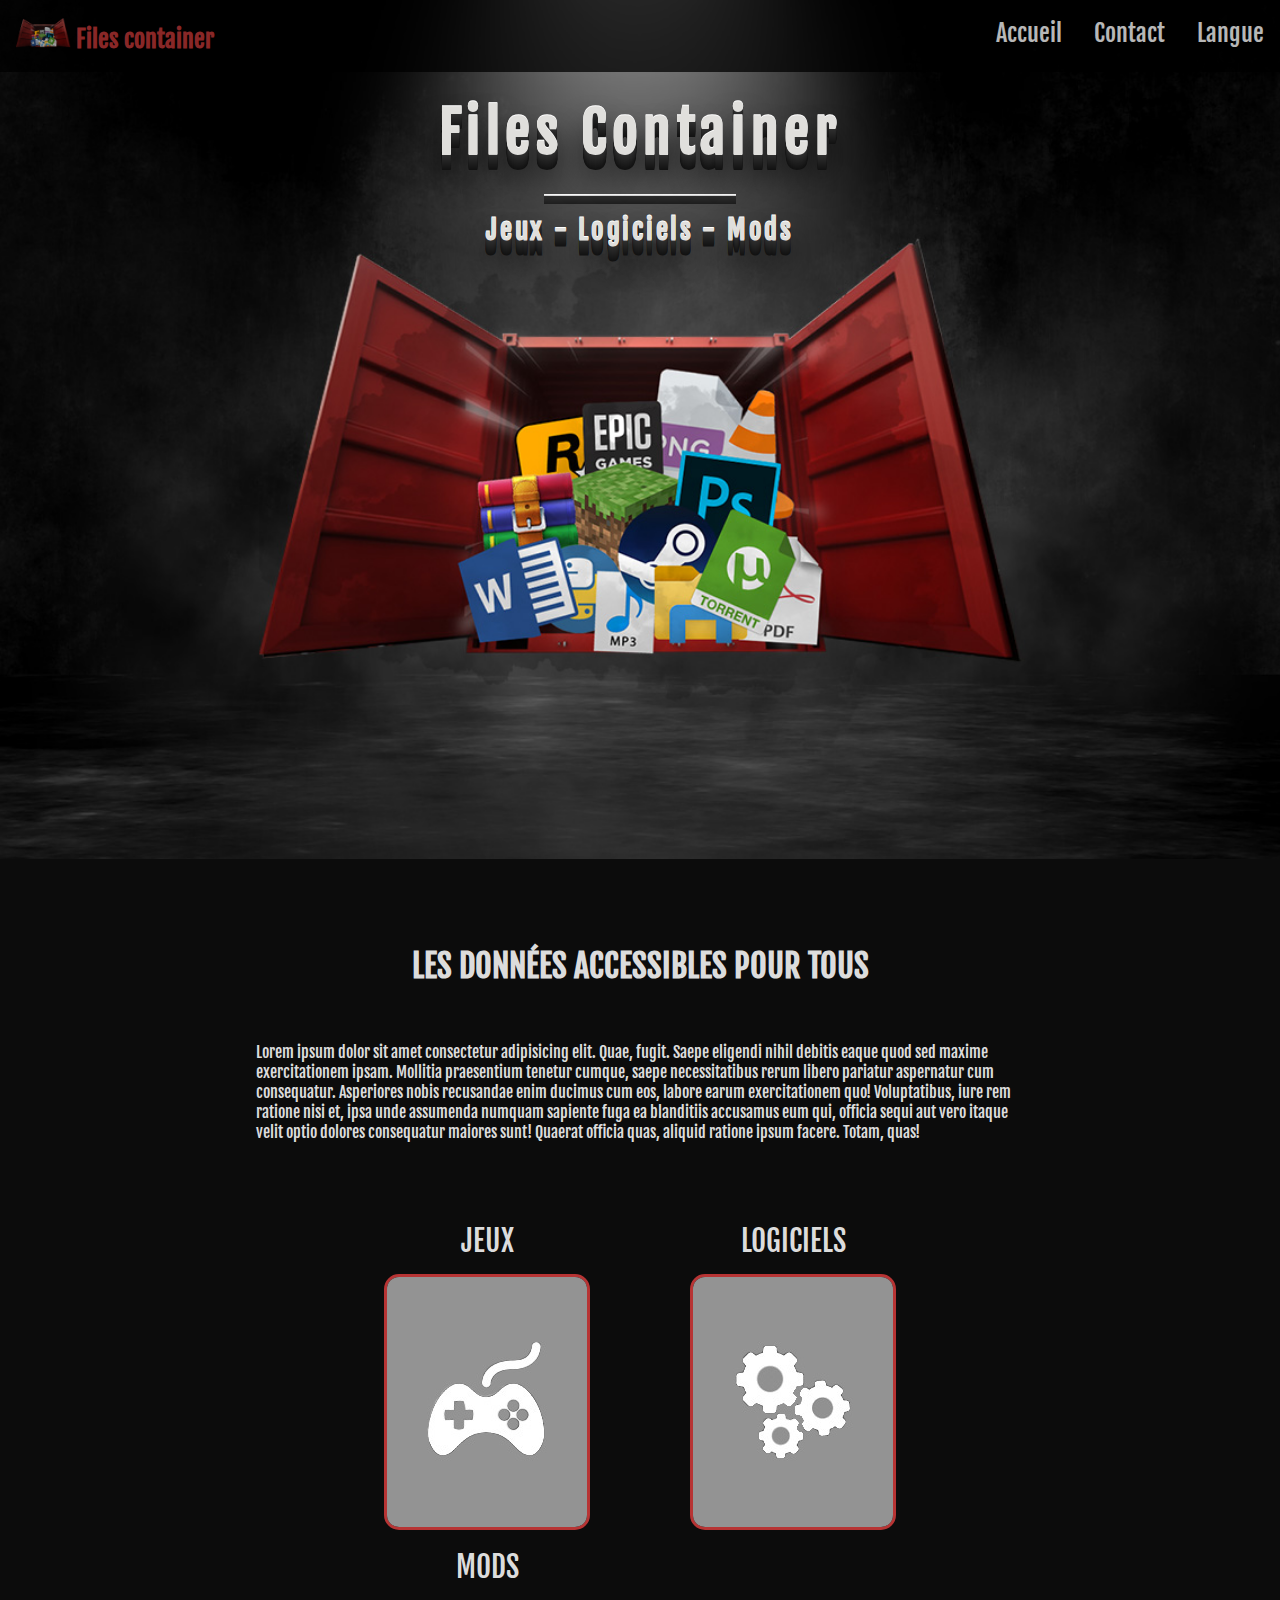
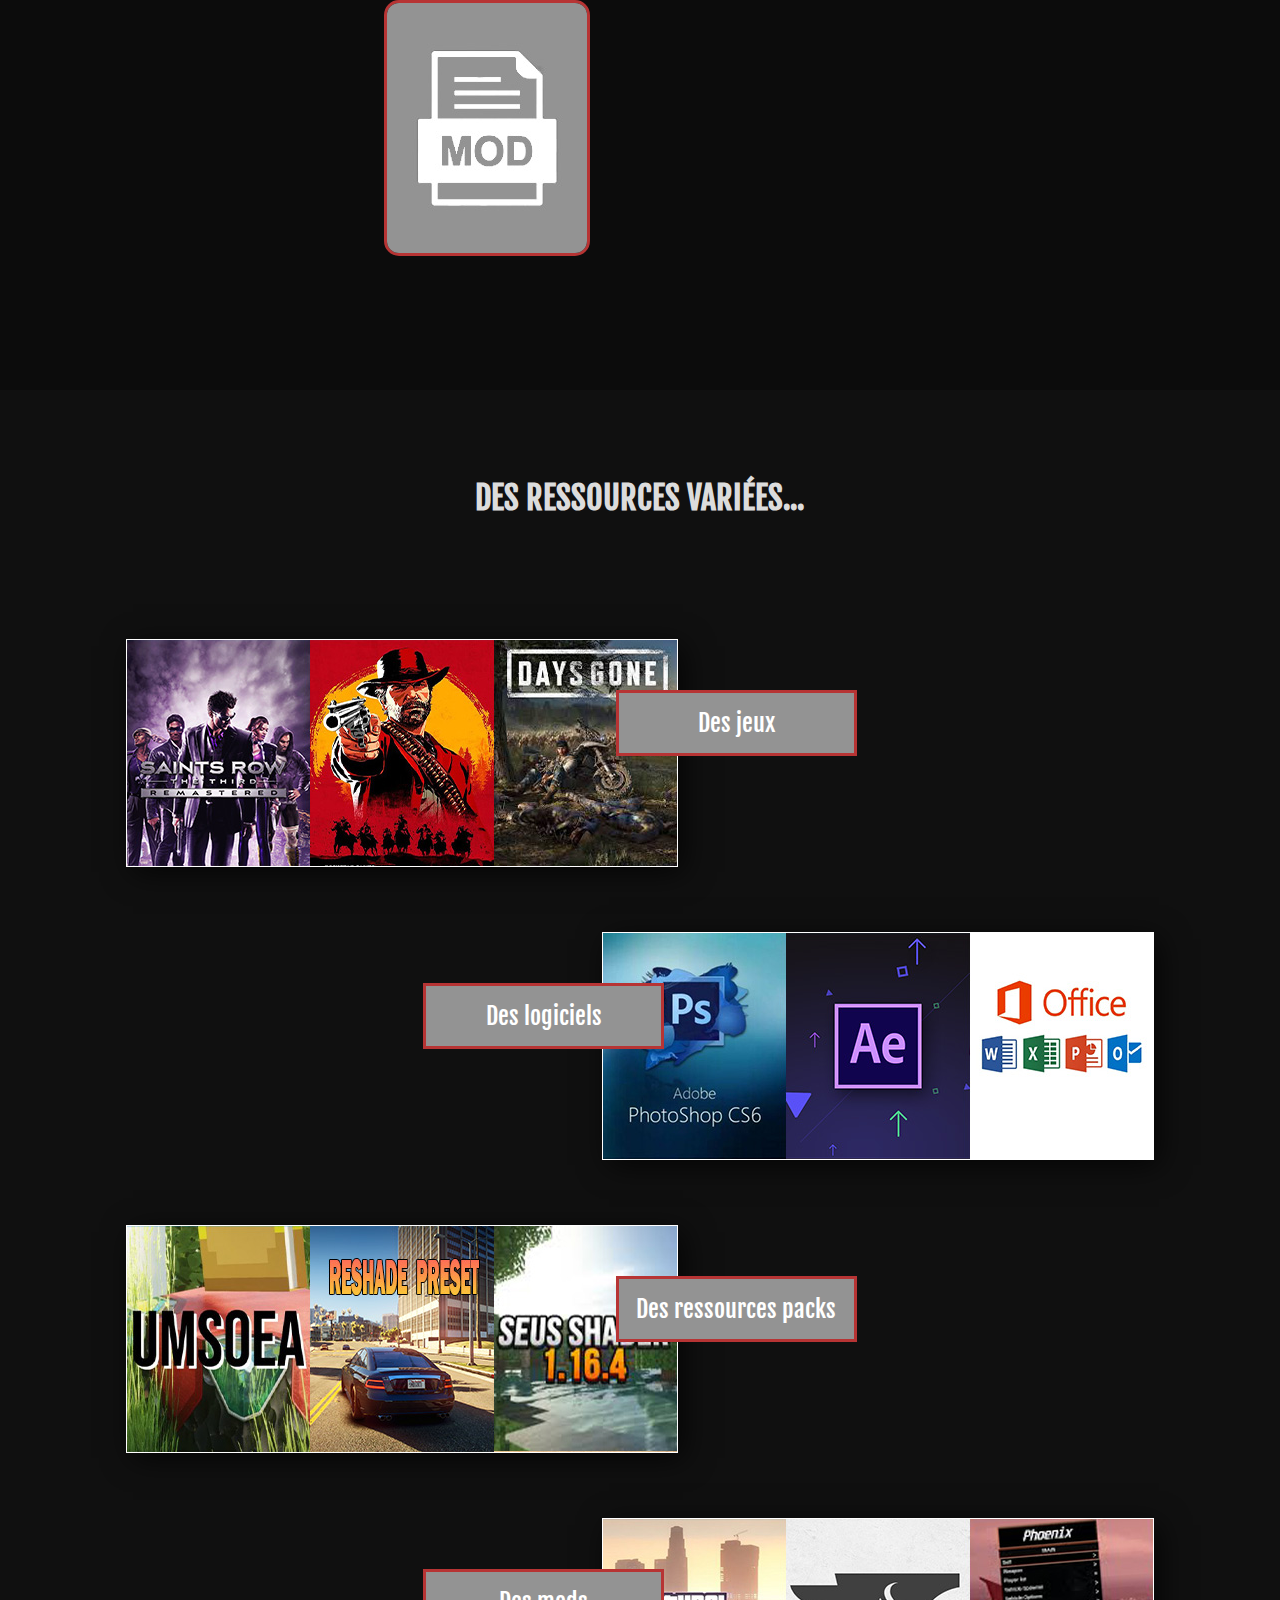
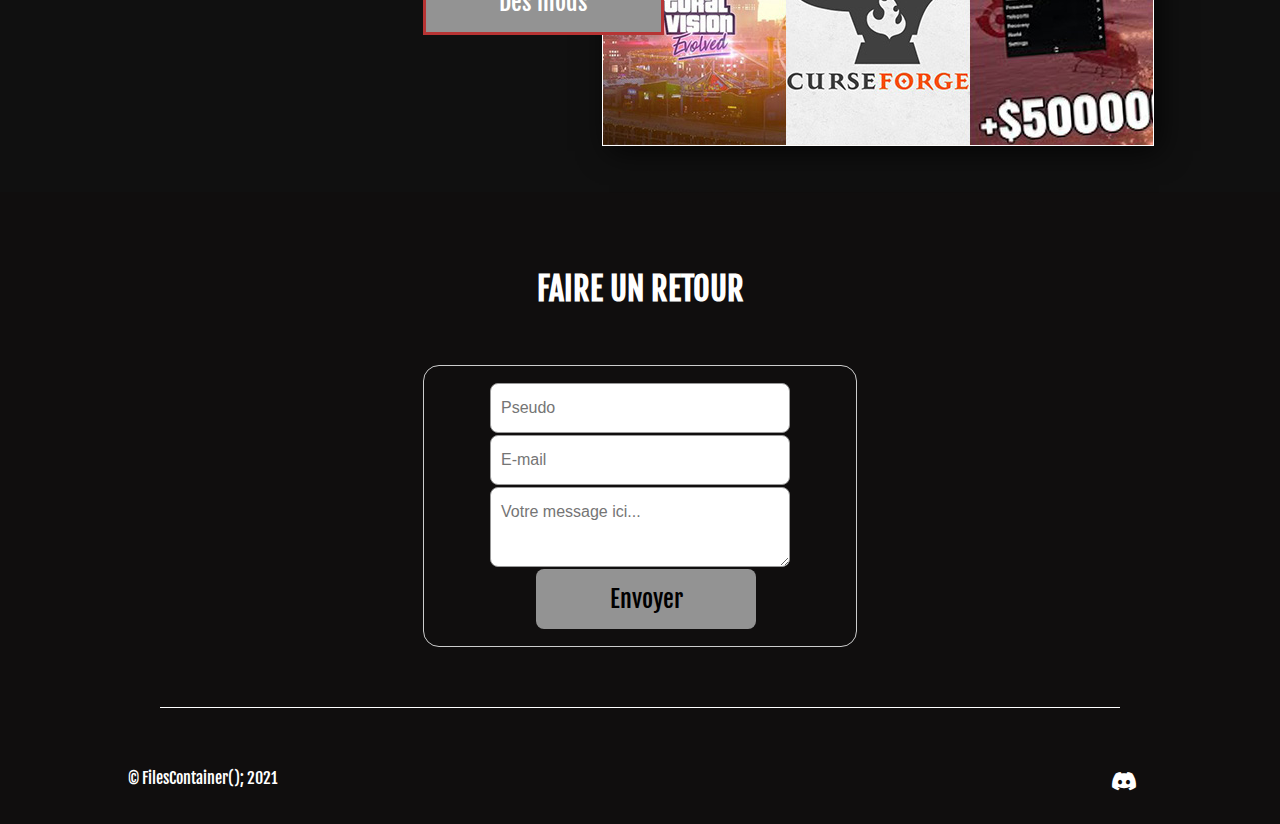
==== commit 5037c6e4: "Update index.html" ====
--- a/index.html
+++ b/index.html
@@ -5,7 +5,7 @@
 
 		<title>Files Container</title>
 
-		<link rel="stylesheet" href="style2.css">
+		<link rel="stylesheet" href="style.css">
 		<link rel="stylesheet" href="https://use.fontawesome.com/releases/v5.8.1/css/all.css">
 
 	</head>
@@ -58,24 +58,12 @@
 		</section>
 		<footer>
 			<h2 id="contact">Faire un retour</h2>
-			<form method="POST" action="formulaire_de_contact.php">
-				<ul>
-				 <li>
-				   <label for="name">Pseudo:</label>
-				   <input type="text" name="user_name" autocomplete="off">
-				 </li>
-				 <li>
-				   <label for="mail">E-mail:</label>
-				   <input type="email"  name="user_email" autocomplete="off">
-				 </li>
-				 <li>
-				   <label for="msg">Message:</label>
-				   <textarea  name="user_message"></textarea>
-				 </li>
-				  
-				  <li><button type="submit" name="valider">Envoyer</button></li>
-				</ul>
-			   </form>
+			<form>
+				<input placeholder="Pseudo">
+				<input placeholder="E-mail">
+				<textarea placeholder="Votre message ici..."></textarea>
+				<button>Envoyer</button>
+			</form>
 			   
 			<div id="deuxiemeTrait"></div>
 			<div id="copyrightEtIcons">
--- a/style.css
+++ b/style.css
@@ -0,0 +1,305 @@
+@import url('https://fonts.googleapis.com/css2?family=Bebas+Neue&family=Fjalla+One&display=swap');
+
+html:focus-within {
+    scroll-behavior: smooth;
+}
+
+body{
+    font-family: 'Fjalla One', sans-serif;
+    padding: 0;
+    margin: 0;
+}
+ul{
+    margin: 0;
+    pad: 0;
+}
+li{
+    list-style-type: none;
+}
+h2{
+    text-transform: uppercase;
+    text-align: center;
+    padding: 30px;
+    font-size: 2em;
+}
+a{
+    text-decoration: none;
+    color: whitesmoke;
+}
+a:hover{
+    color: #B73434;
+}
+/* ******************** NAVBAR ********************  */
+nav{
+    overflow: hidden;
+    background-color: black;
+    position: fixed;
+    width: 100%;
+    opacity: 0.75;
+}
+header li{
+    float: right;
+    font-size: 1.5em;
+}
+header li a{
+    text-decoration: none;
+    display: block;
+    padding: 18px 16px;
+    
+}
+#logo{
+    font-weight: bold;
+    float: left;
+    font-size: 1.5em;
+}
+/* ******************** IMAGE PRINCIPALE ********************  */
+#imagePrincipale{
+    padding-top: 60px;
+    background: url(media/image-principale.jpg) no-repeat fixed 50% 40%;
+    background-size: cover;
+    height: 799px;
+}
+h1{
+    text-align: center;
+    font-size: 3.5em;
+    color: #e0dfdc;
+    letter-spacing: .1em;
+    text-shadow: 0 -1px 0 #fff, 0 1px 0 #2e2e2e, 0 2px 0 #2c2c2c, 0 3px 0 #2a2a2a, 0 4px 0 #282828, 0 5px 0 #262626, 0 6px 0 #242424, 0 7px 0 #222, 0 8px 0 #202020, 0 9px 0 #1e1e1e, 0 10px 0 #1c1c1c, 0 11px 0 #1a1a1a, 0 12px 0 #181818, 0 13px 0 #161616, 0 14px 0 #141414, 0 15px 0 #121212, 0 22px 30px rgba(0,0,0,0.9);
+    color: #e0dfdc;
+}
+#premierTrait{
+    height: 1px;
+    width: 15%;
+    margin: -10px auto;
+    background-color: #DCDCDC;
+    color: #e0dfdc;
+    letter-spacing: .1em;
+    box-shadow: 0 -1px 0 #fff, 0 1px 0 #2e2e2e, 0 2px 0 #2c2c2c, 0 3px 0 #2a2a2a, 0 4px 0 #282828, 0 5px 0 #262626, 0 6px 0 #242424, 0 7px 0 #222, 0 8px 0 #202020;
+    color: #e0dfdc;
+}
+h3{
+    text-align: center;
+    color: #DCDCDC;
+    font-size: 1.7em;
+    color: #e0dfdc;
+    letter-spacing: .1em;
+    text-shadow: 0 -1px 0 #fff, 0 1px 0 #2e2e2e, 0 2px 0 #2c2c2c, 0 3px 0 #2a2a2a, 0 4px 0 #282828, 0 5px 0 #262626, 0 6px 0 #242424, 0 7px 0 #222, 0 8px 0 #202020, 0 9px 0 #1e1e1e, 0 10px 0 #1c1c1c, 0 11px 0 #1a1a1a, 0 12px 0 #181818, 0 13px 0 #161616, 0 14px 0 #141414, 0 15px 0 #121212, 0 22px 30px rgba(0,0,0,0.9);
+    color: #e0dfdc;
+}
+/* ******************** PRESENTATION ********************  */
+#presentation{
+    background-color: #0C0C0C;
+    padding: 10px 0px 100px 0;
+}
+#texteIntro{
+    padding: 20px 20%;
+    color: #DCDCDC;
+}
+#prestations{
+    color: #DCDCDC;
+    display: flex;
+    flex-wrap: wrap;
+    justify-content: space-between;
+    padding: 30px 30%;
+}
+.imagesPrestations h4{
+    text-align: center;
+    font-size: 1.8em;
+    margin: 15px;
+    font-weight: 300;
+}
+.imagesPrestations img{
+    border-radius: 15px;
+    border: 3px solid #B73434;
+}
+.imagesPrestations img:hover{
+    opacity: 0.65;
+    transform: scale(1.05);
+    transition: 0.45s ease-in-out;
+}
+/* ******************** RESSOURCES ********************  */
+#ressources{
+    height: 1400px;
+    background-color: #101010;
+    padding: 1px 2%;
+}
+#ressources h2{
+    padding-top: 60px;
+    color: #DCDCDC;
+}
+#jeux{
+    background: url(media/lesjeux.jpg);
+    border:1px solid white;
+}
+#logiciels{
+    background: url(media/leslogiciels.jpg);
+    border:1px solid white;
+}
+#packs{
+    background: url(media/lespacks.jpg);
+    border:1px solid white;
+}
+#mods{
+    background: url(media/lesmods.jpg);
+    border:1px solid white;
+}
+#ressources li{
+    margin: 65px 100px 0 100px;
+    height: 226px;
+    width: 55%;
+    max-width: 550px;
+    float: left;
+    box-shadow: 6px 6px 28px -1px rgba(0,0,0,0.75);
+}
+#ressources p{
+    height: 45px;
+    width: 235px;
+    background-color: #939393;
+    float: right;
+    margin: 50px -180px 0 0;
+    font-size: 1.5em;
+    text-align: center;
+    padding-top: 15px;
+    border: 3px solid #B73434;
+    color: white;
+}
+#ressources #logiciels, #ressources #mods{
+    float: right;
+}
+#logiciels p, #mods p{
+    float: left;
+    margin-left: -180px;
+}
+/* ******************** FOOTER ********************  */
+footer{
+    background-color: #100E0E;
+    color: white;
+    padding: 20px 0 10px 0;
+    text-align: center;
+}
+form{
+    margin: 0 auto;
+    max-width: 900px;
+}
+input, textarea, button{
+    border: none;
+    width: 55%;
+    padding: 15px 10px;
+    margin: 1px 0;
+    font-size: 1.2em;
+    font-family: 'Fjalla One', sans-serif;
+    border-radius: 8px;
+}
+textarea{
+    height: 120px;
+}
+button{
+    font-size: 1.5em;
+    background-color: #939393;
+}
+button:hover{
+    background-color: #B73434;
+    color: white;
+    cursor: pointer;
+    transition: 0.35s ease-in-out;
+}
+#deuxiemeTrait{
+    height: 1px;
+    width: 75%;
+    background-color: white;
+    margin: 60px auto;
+}
+#copyrightEtIcons{
+    display: flex;
+    margin-bottom: 20px;
+    padding: 0 10%;
+}
+#copyright{
+    width: 50%;
+    text-align: left;
+    color: white;
+}
+#icons{
+    width: 50%;
+    text-align: right;
+
+}
+#icons a{
+    display: inline-block;
+    padding: 0 15px;
+    font-size: 1.3em;
+    color: white;
+}
+#icons a:hover{
+    transform: scale(1.5);
+    transition: 0.1s;
+}
+label {
+    /* Uniform size & alignment */
+    display: inline-block;
+  }
+  form {
+    /* Center the form on the page */
+    margin: 0 auto;
+    width: 400px;
+    /* Form outline */
+    padding: 1em;
+    border: 1px solid #CCC;
+    border-radius: 1em;
+  }
+  
+  ul {
+    list-style: none;
+    padding: 0;
+    margin: 0;
+  }
+  
+  form li + li {
+    margin-top: 1em;
+  }
+  
+  label {
+    /* Uniform size & alignment */
+    display: inline-block;
+    width: 90px;
+    text-align: right;
+  }
+  
+  input, 
+  textarea {
+    /* To make sure that all text fields have the same font settings
+       By default, textareas have a monospace font */
+    font: 1em sans-serif;
+  
+    /* Uniform text field size */
+    width: 300px;
+    box-sizing: border-box;
+  
+    /* Match form field borders */
+    border: 1px solid #999;
+  }
+  
+  input:focus, 
+  textarea:focus {
+    /* Additional highlight for focused elements */
+    border-color: #000;
+  }
+  
+  textarea {
+    /* Align multiline text fields with their labels */
+    vertical-align: top;
+  
+    /* Provide space to type some text */
+    height: 5em;
+  }
+  
+  .button {
+    /* Align buttons with the text fields */
+    padding-left: 90px; /* same size as the label elements */
+  }
+  
+  button {
+    /* This extra margin represent roughly the same space as the space
+       between the labels and their text fields */
+    margin-left: .5em;
+  }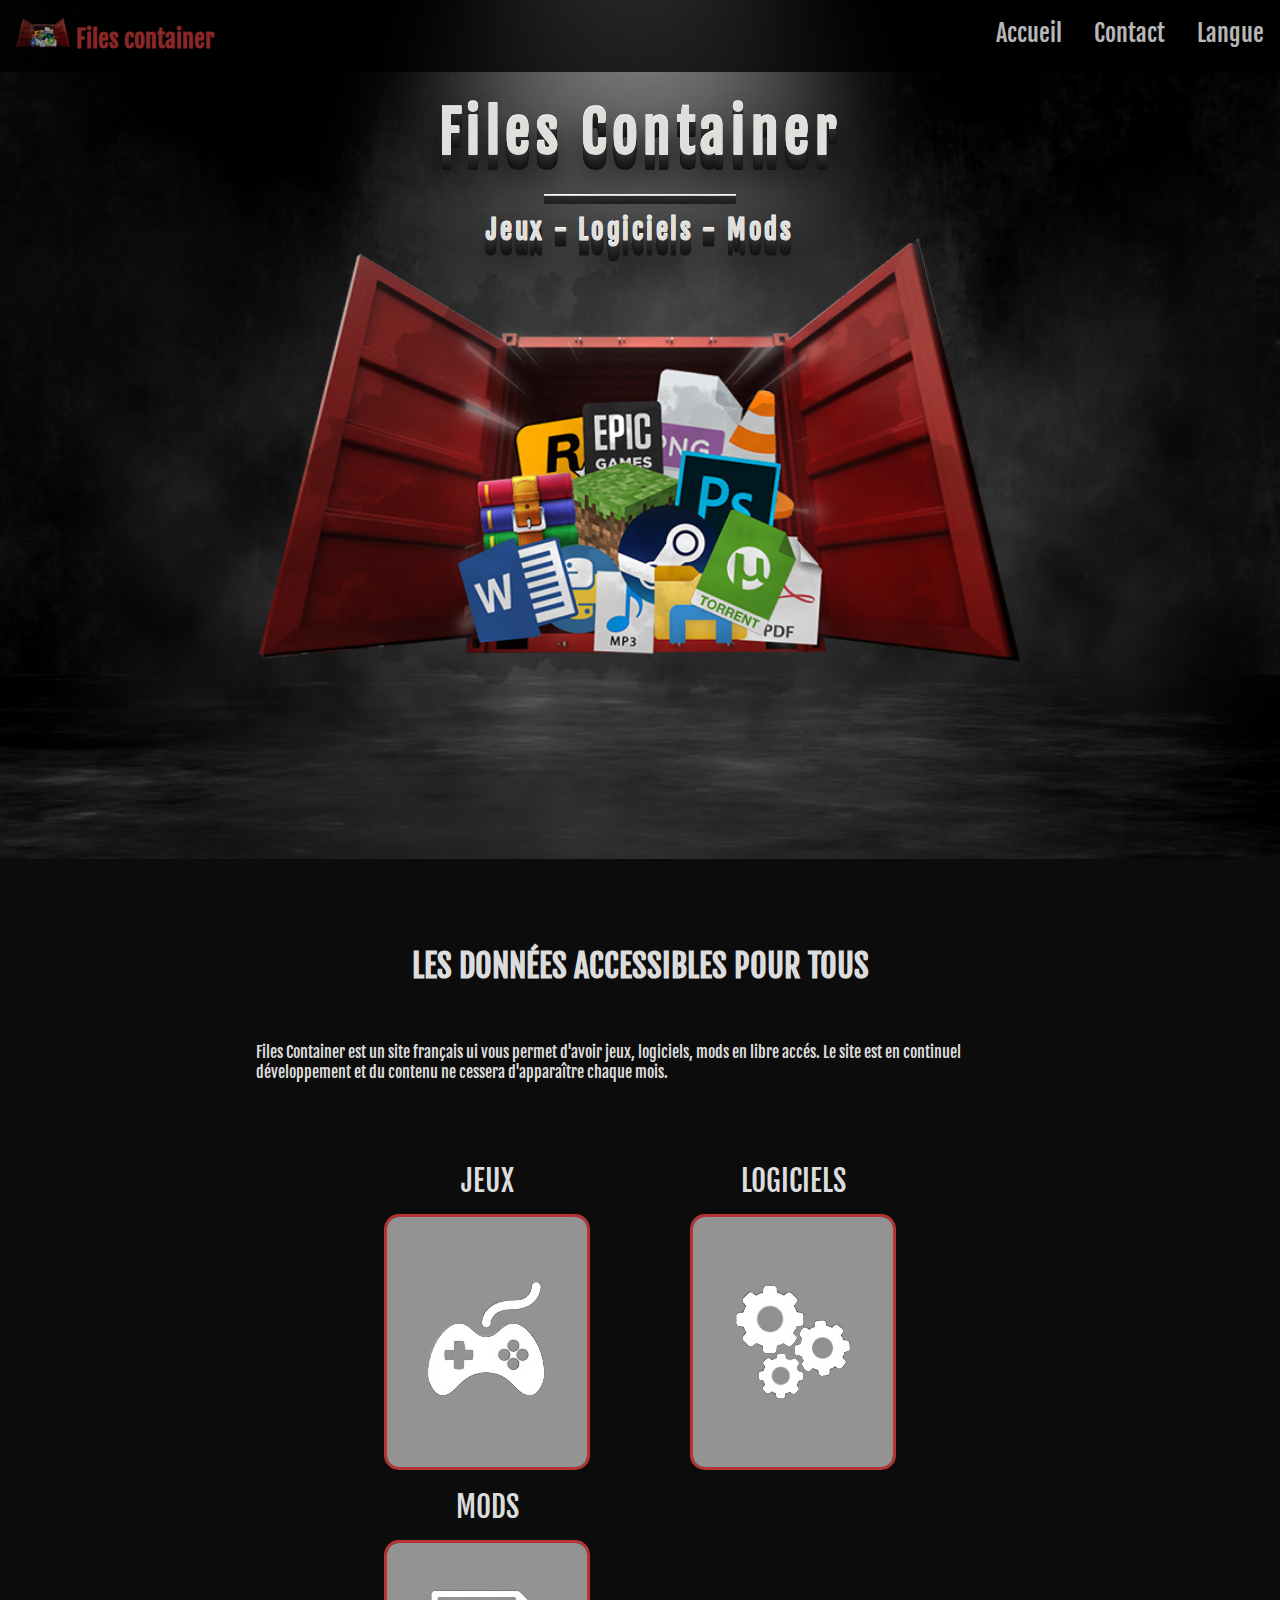
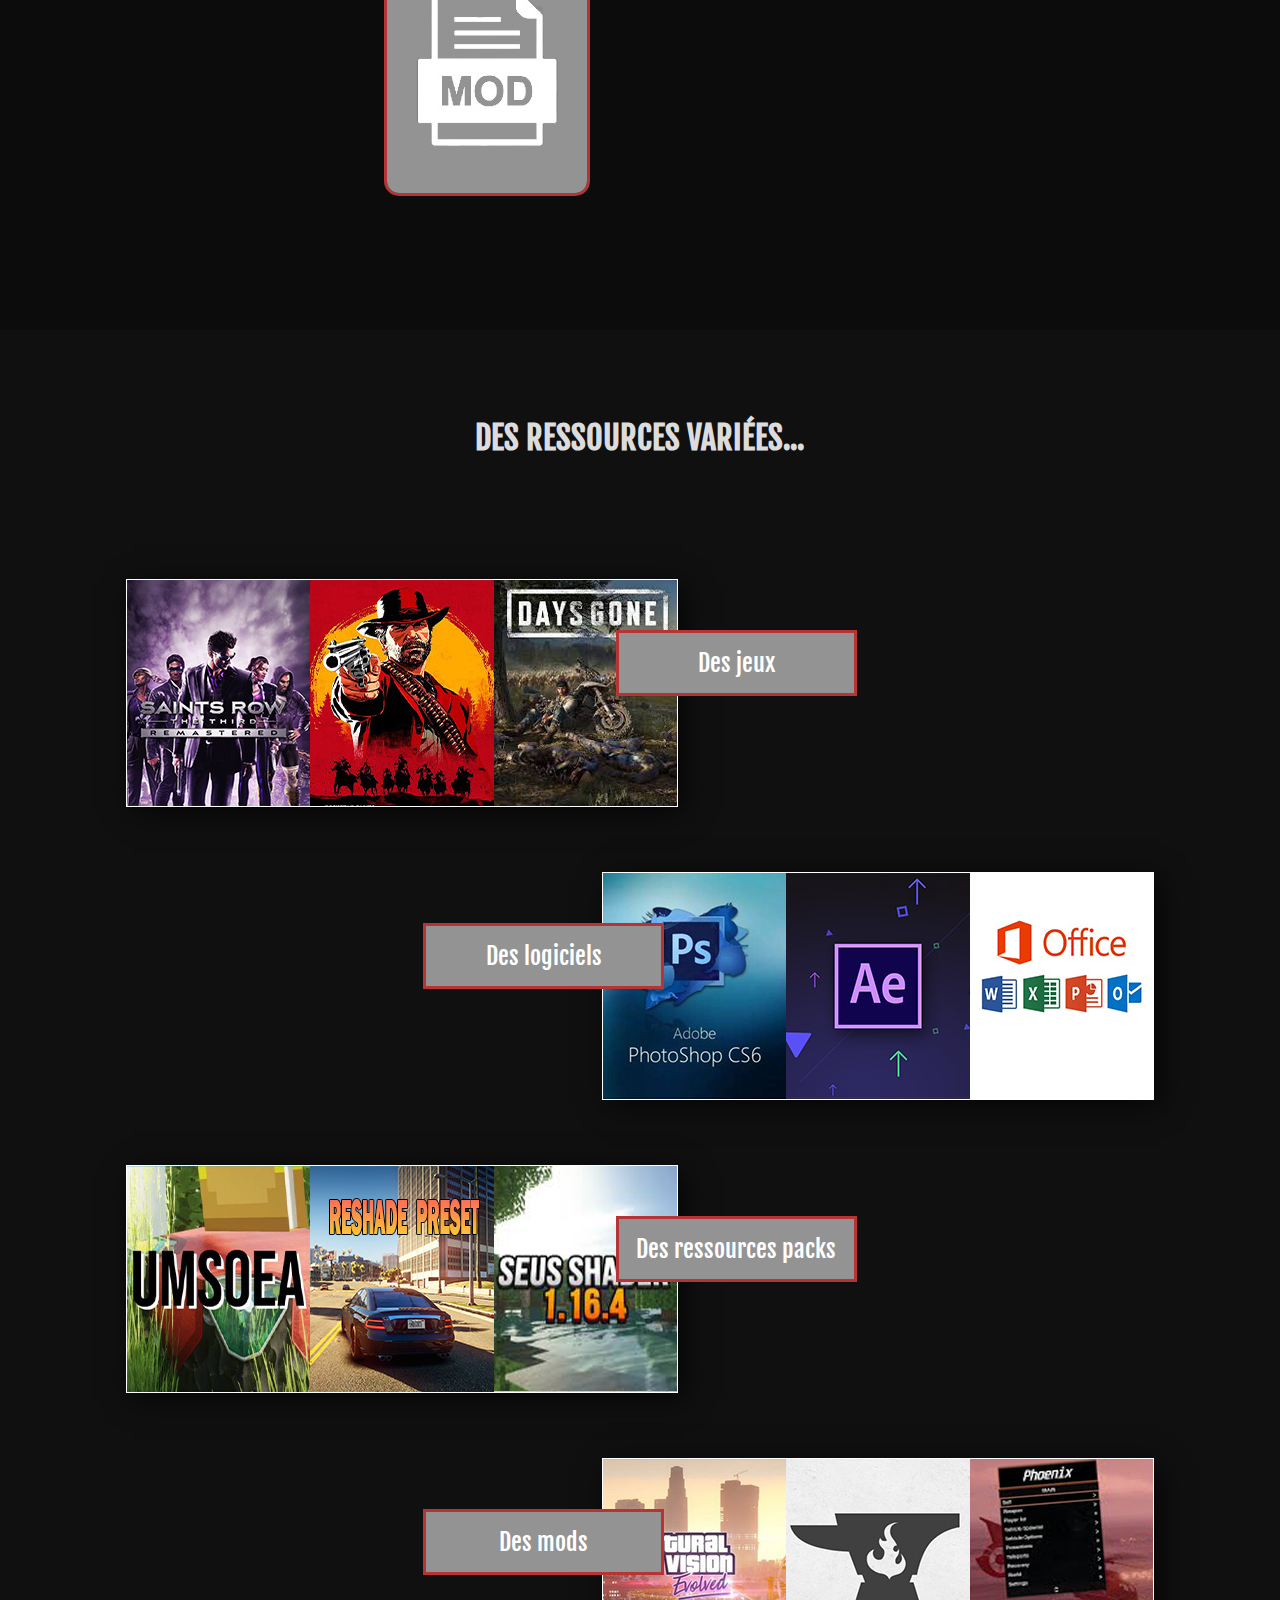
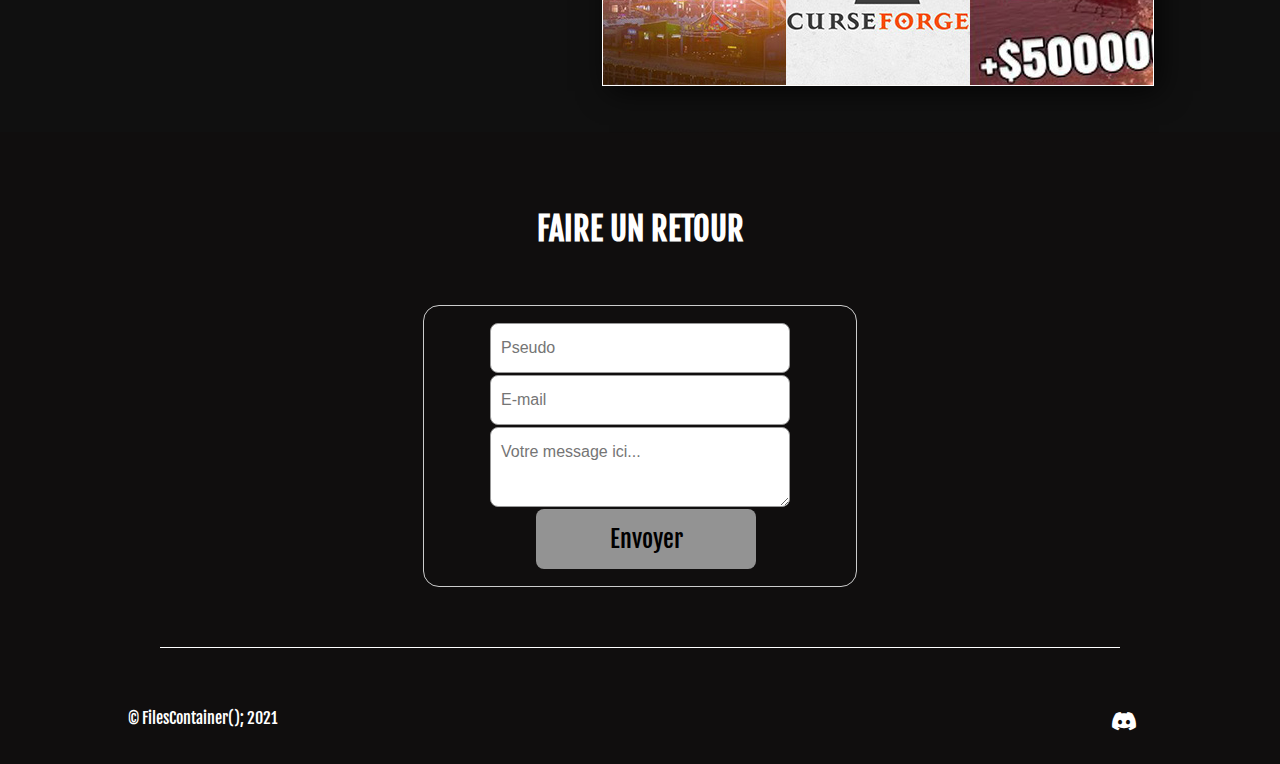
==== commit a4317606: "Update index.html" ====
--- a/index.html
+++ b/index.html
@@ -29,7 +29,7 @@
 		<section id="presentation">
 			<div id="texteIntro">
 				<h2>Les données accessibles pour tous</h2>
-				<p>Lorem ipsum dolor sit amet consectetur adipisicing elit. Quae, fugit. Saepe eligendi nihil debitis eaque quod sed maxime exercitationem ipsam. Mollitia praesentium tenetur cumque, saepe necessitatibus rerum libero pariatur aspernatur cum consequatur. Asperiores nobis recusandae enim ducimus cum eos, labore earum exercitationem quo! Voluptatibus, iure rem ratione nisi et, ipsa unde assumenda numquam sapiente fuga ea blanditiis accusamus eum qui, officia sequi aut vero itaque velit optio dolores consequatur maiores sunt! Quaerat officia quas, aliquid ratione ipsum facere. Totam, quas!</p>
+				<p>Files Container est un site français ui vous permet d'avoir jeux, logiciels, mods en libre accés. Le site est en continuel développement et du contenu ne cessera d'apparaître chaque mois.</p>
 			</div>
 			<div id="prestations">
 				<div class="imagesPrestations">
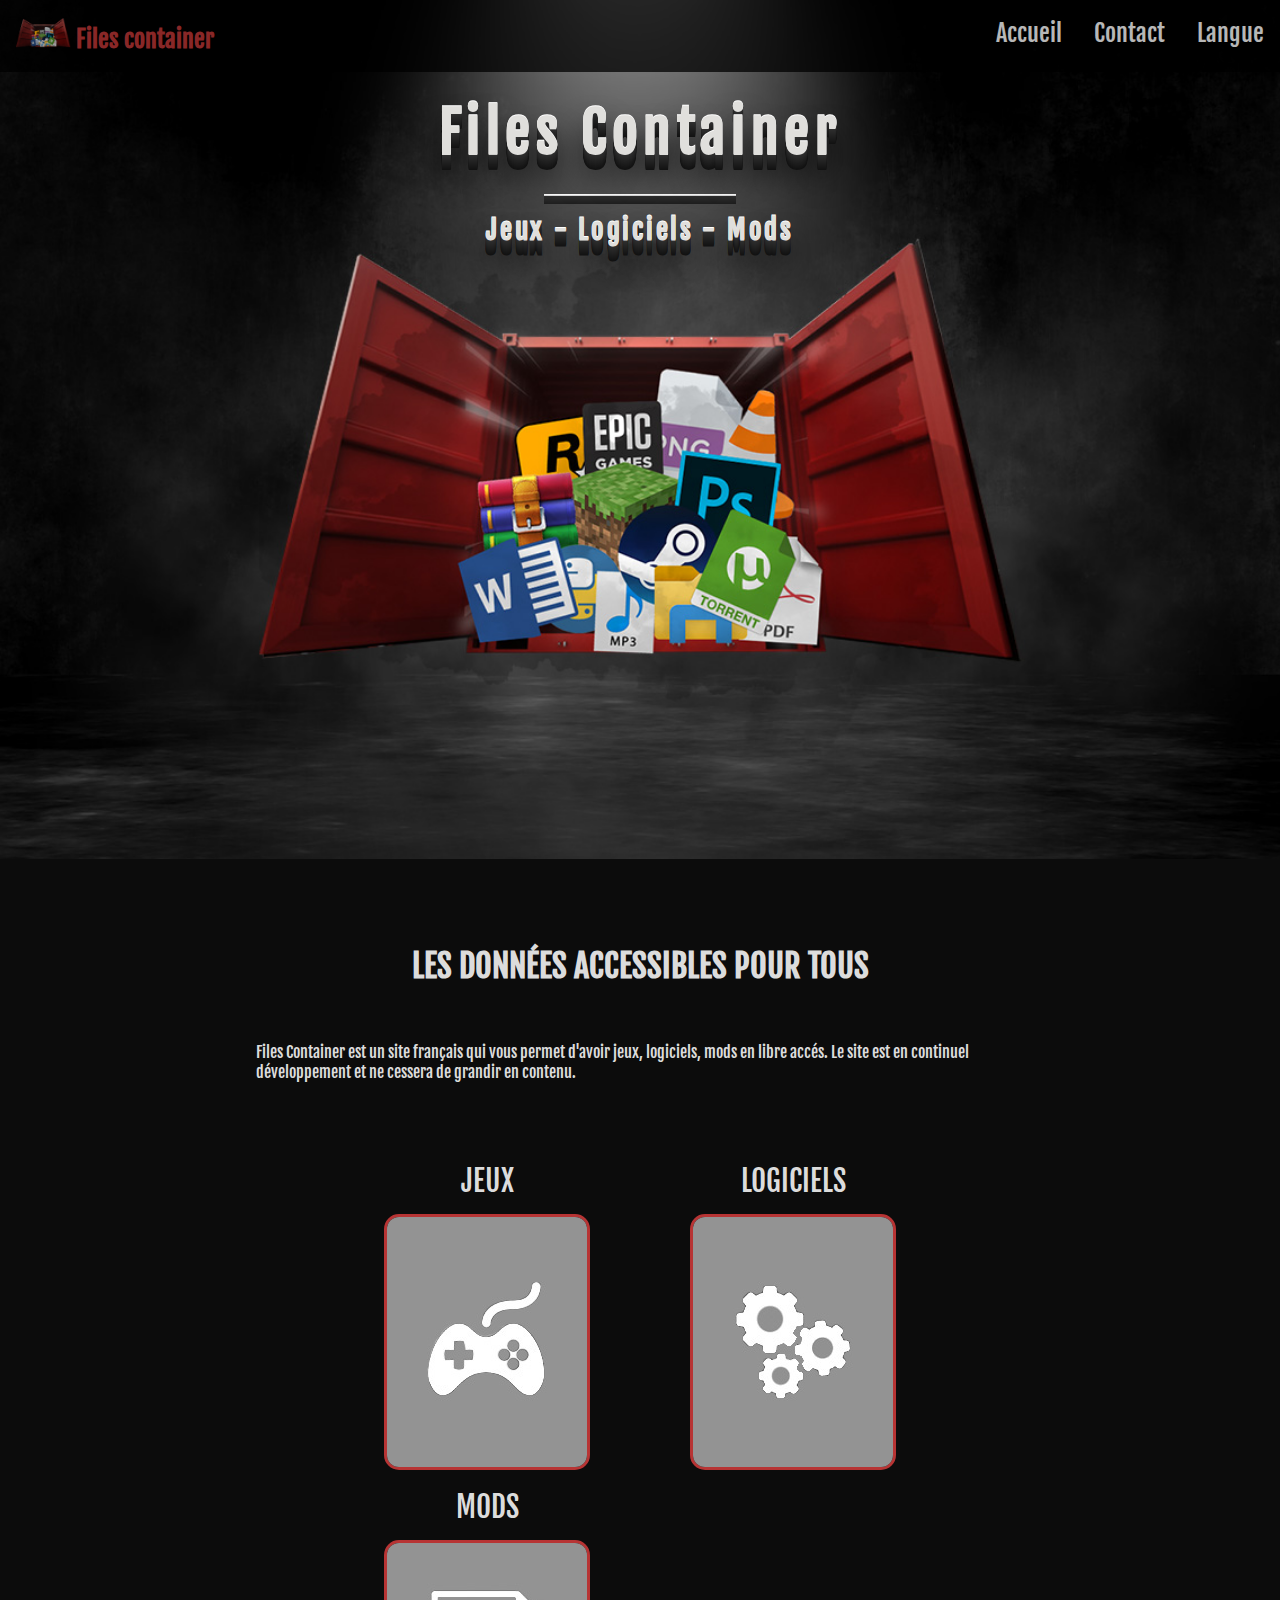
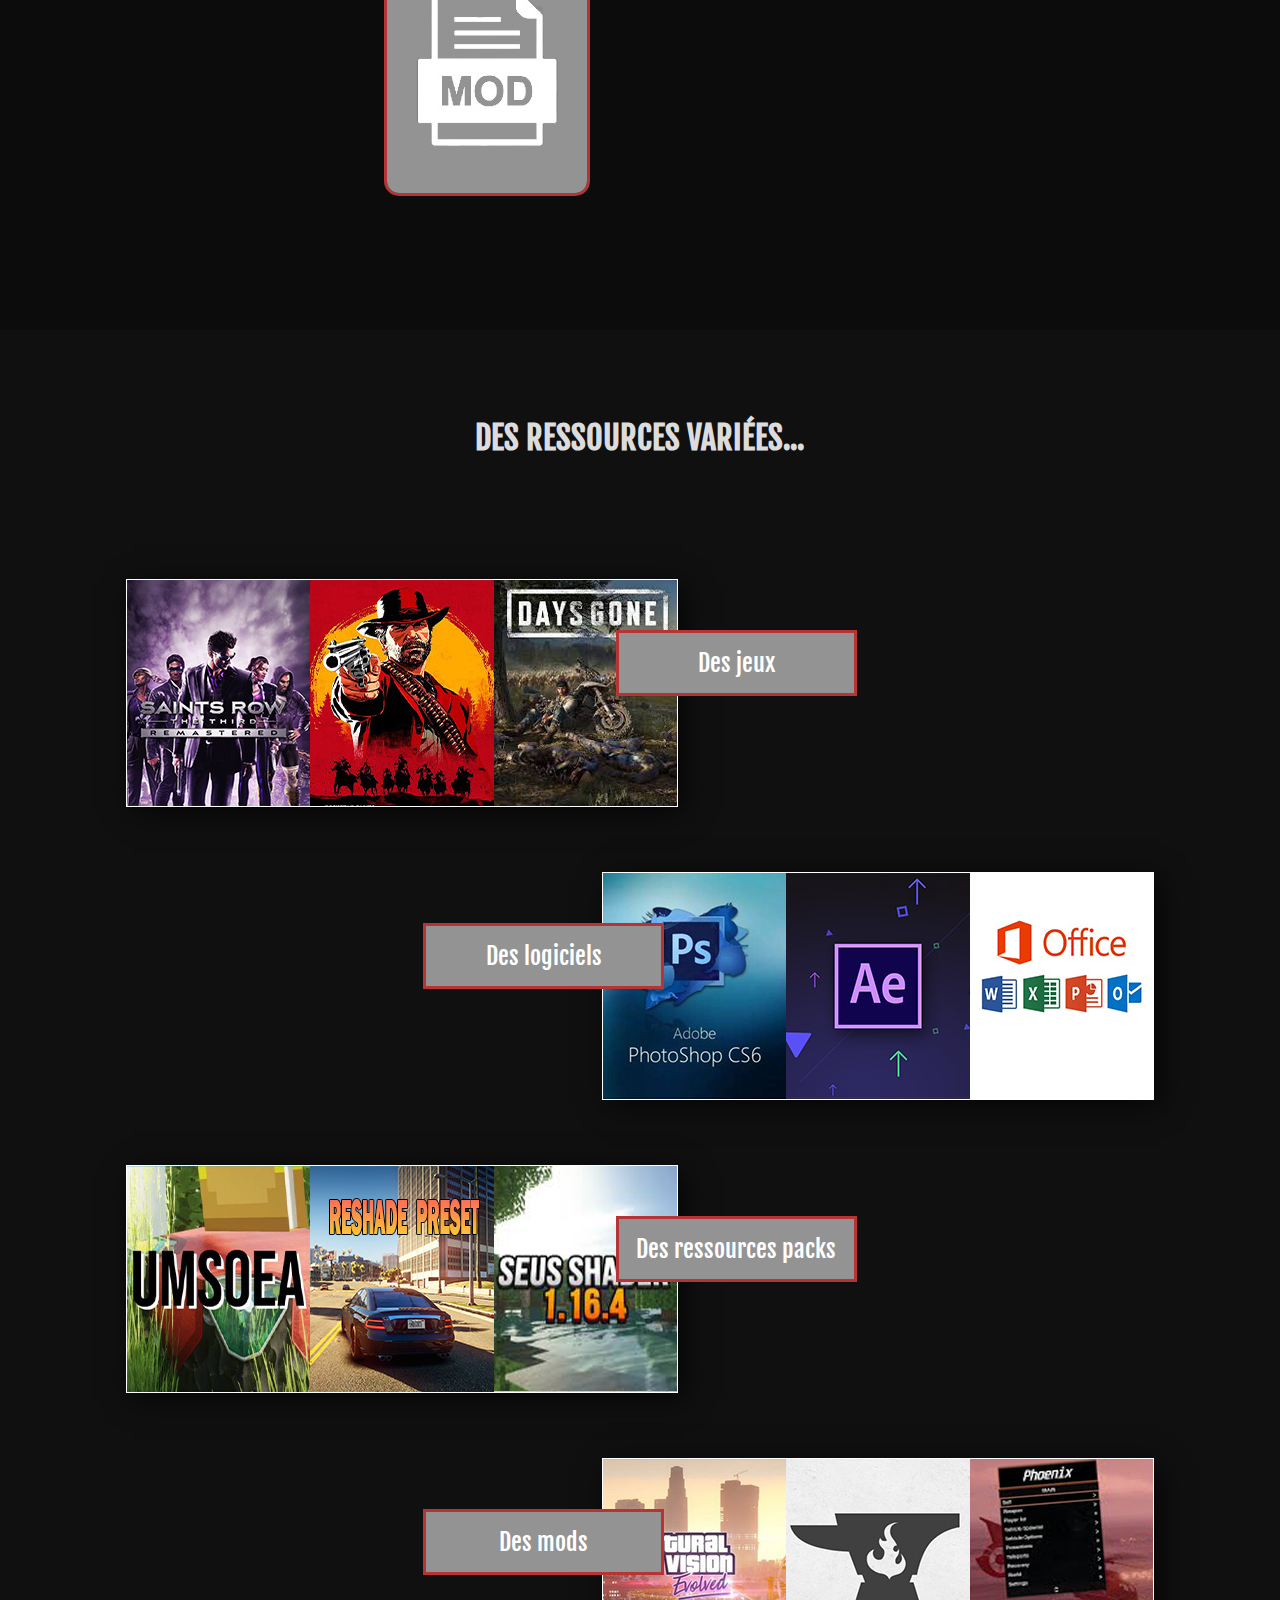
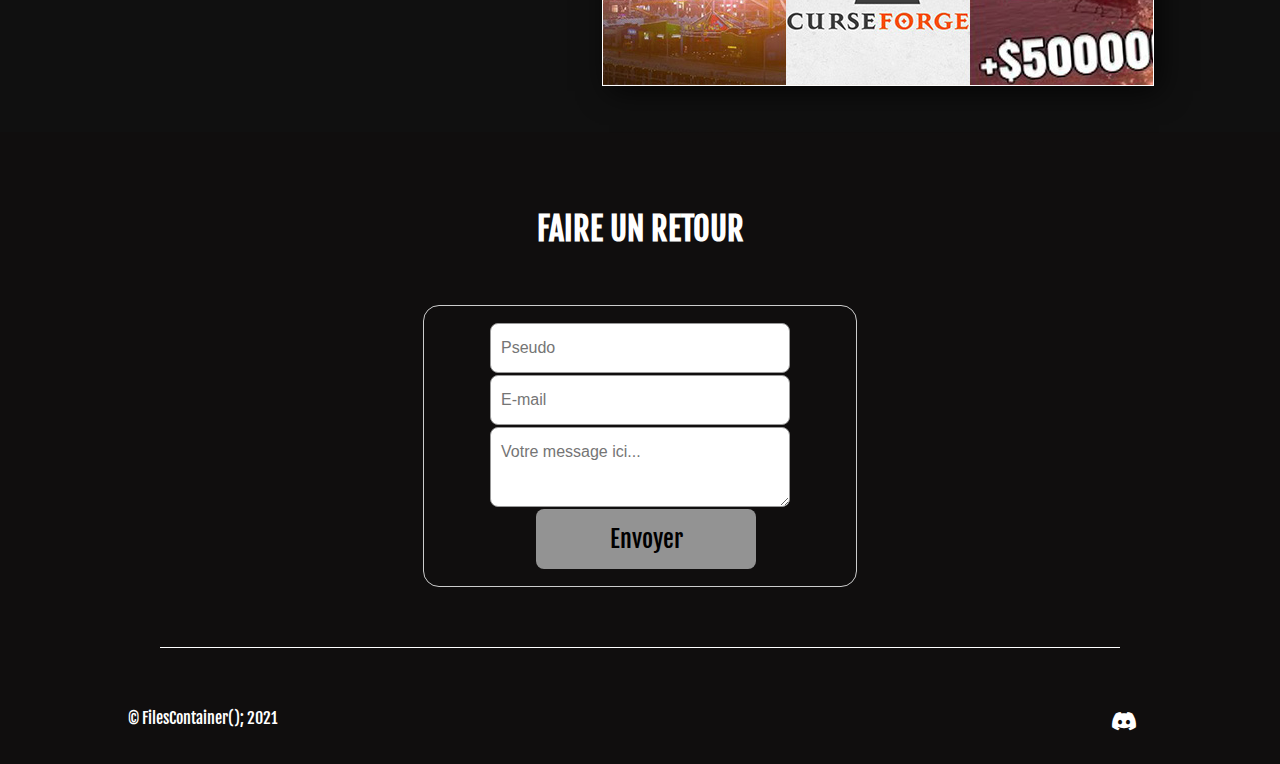
==== commit 6f84bcc4: "Update index.html" ====
--- a/index.html
+++ b/index.html
@@ -29,7 +29,7 @@
 		<section id="presentation">
 			<div id="texteIntro">
 				<h2>Les données accessibles pour tous</h2>
-				<p>Files Container est un site français ui vous permet d'avoir jeux, logiciels, mods en libre accés. Le site est en continuel développement et du contenu ne cessera d'apparaître chaque mois.</p>
+				<p>Files Container est un site français qui vous permet d'avoir jeux, logiciels, mods en libre accés. Le site est en continuel développement et ne cessera de grandir en contenu.</p>
 			</div>
 			<div id="prestations">
 				<div class="imagesPrestations">
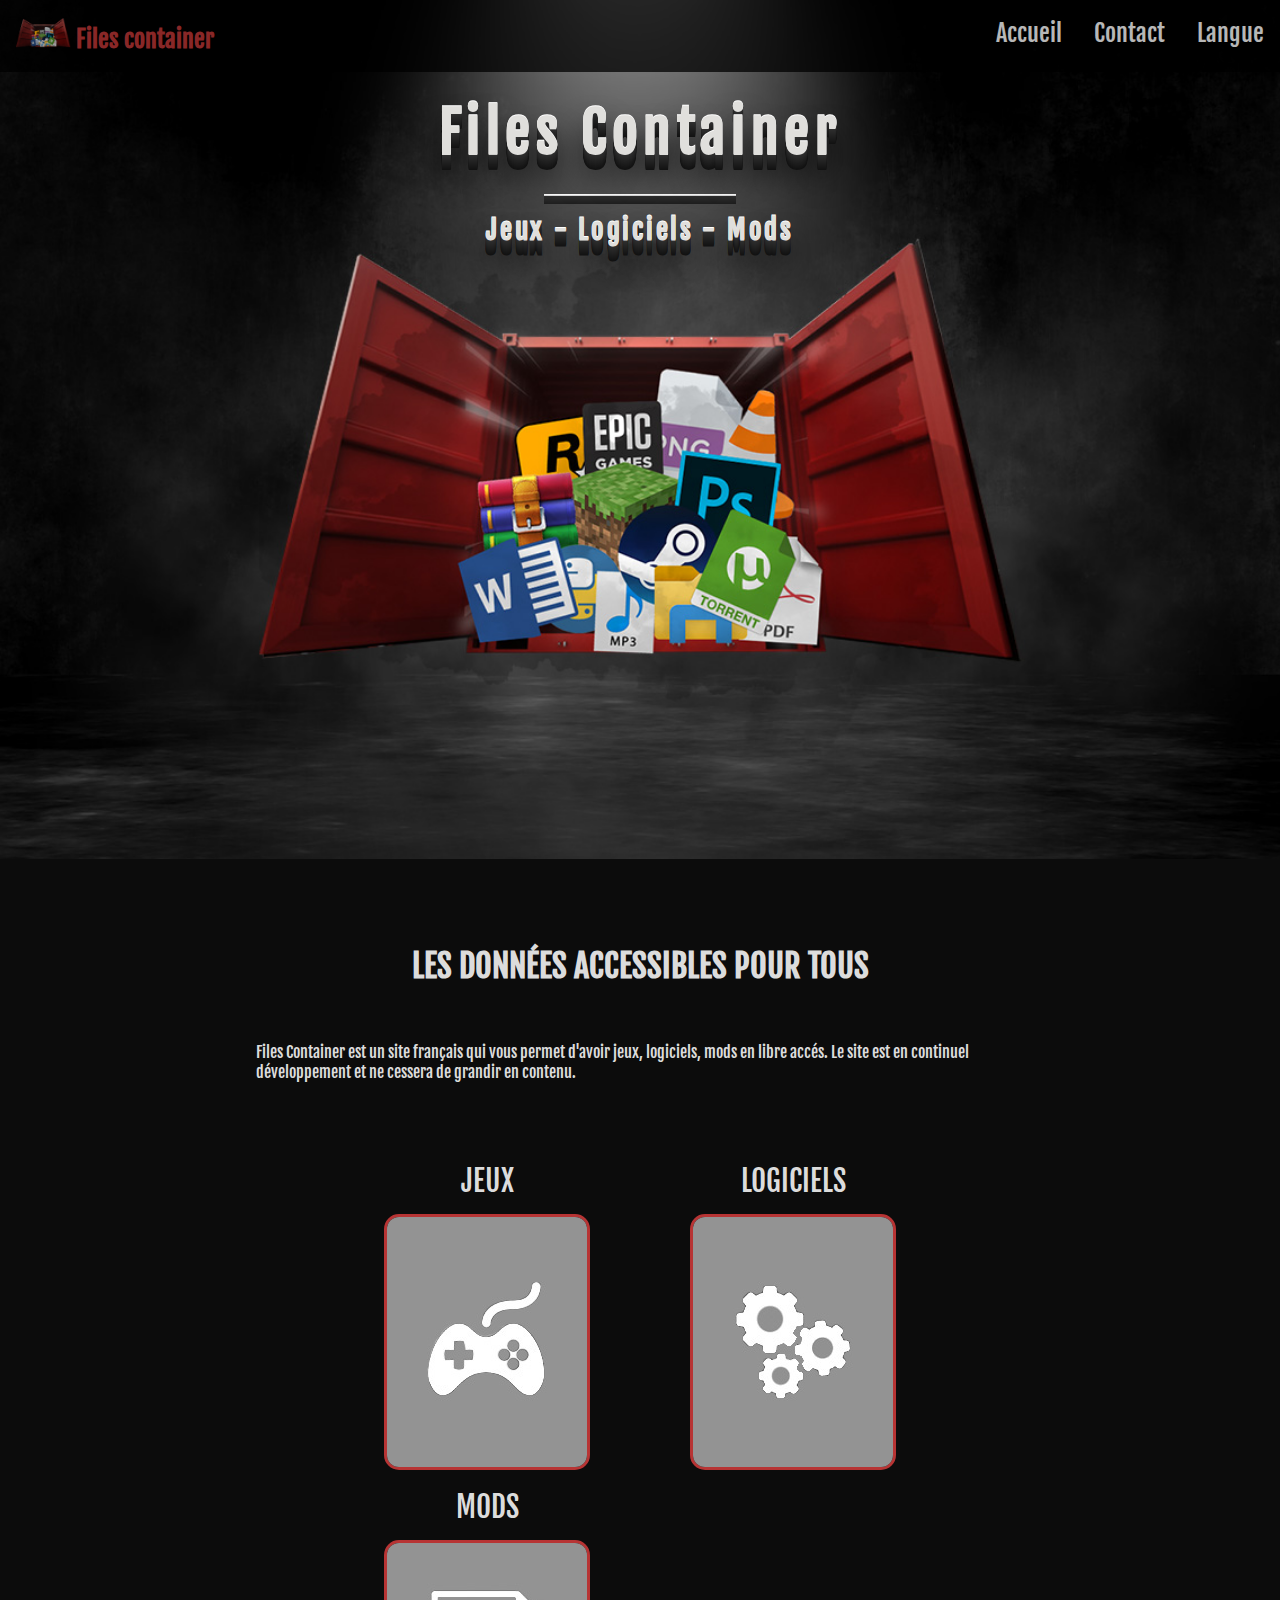
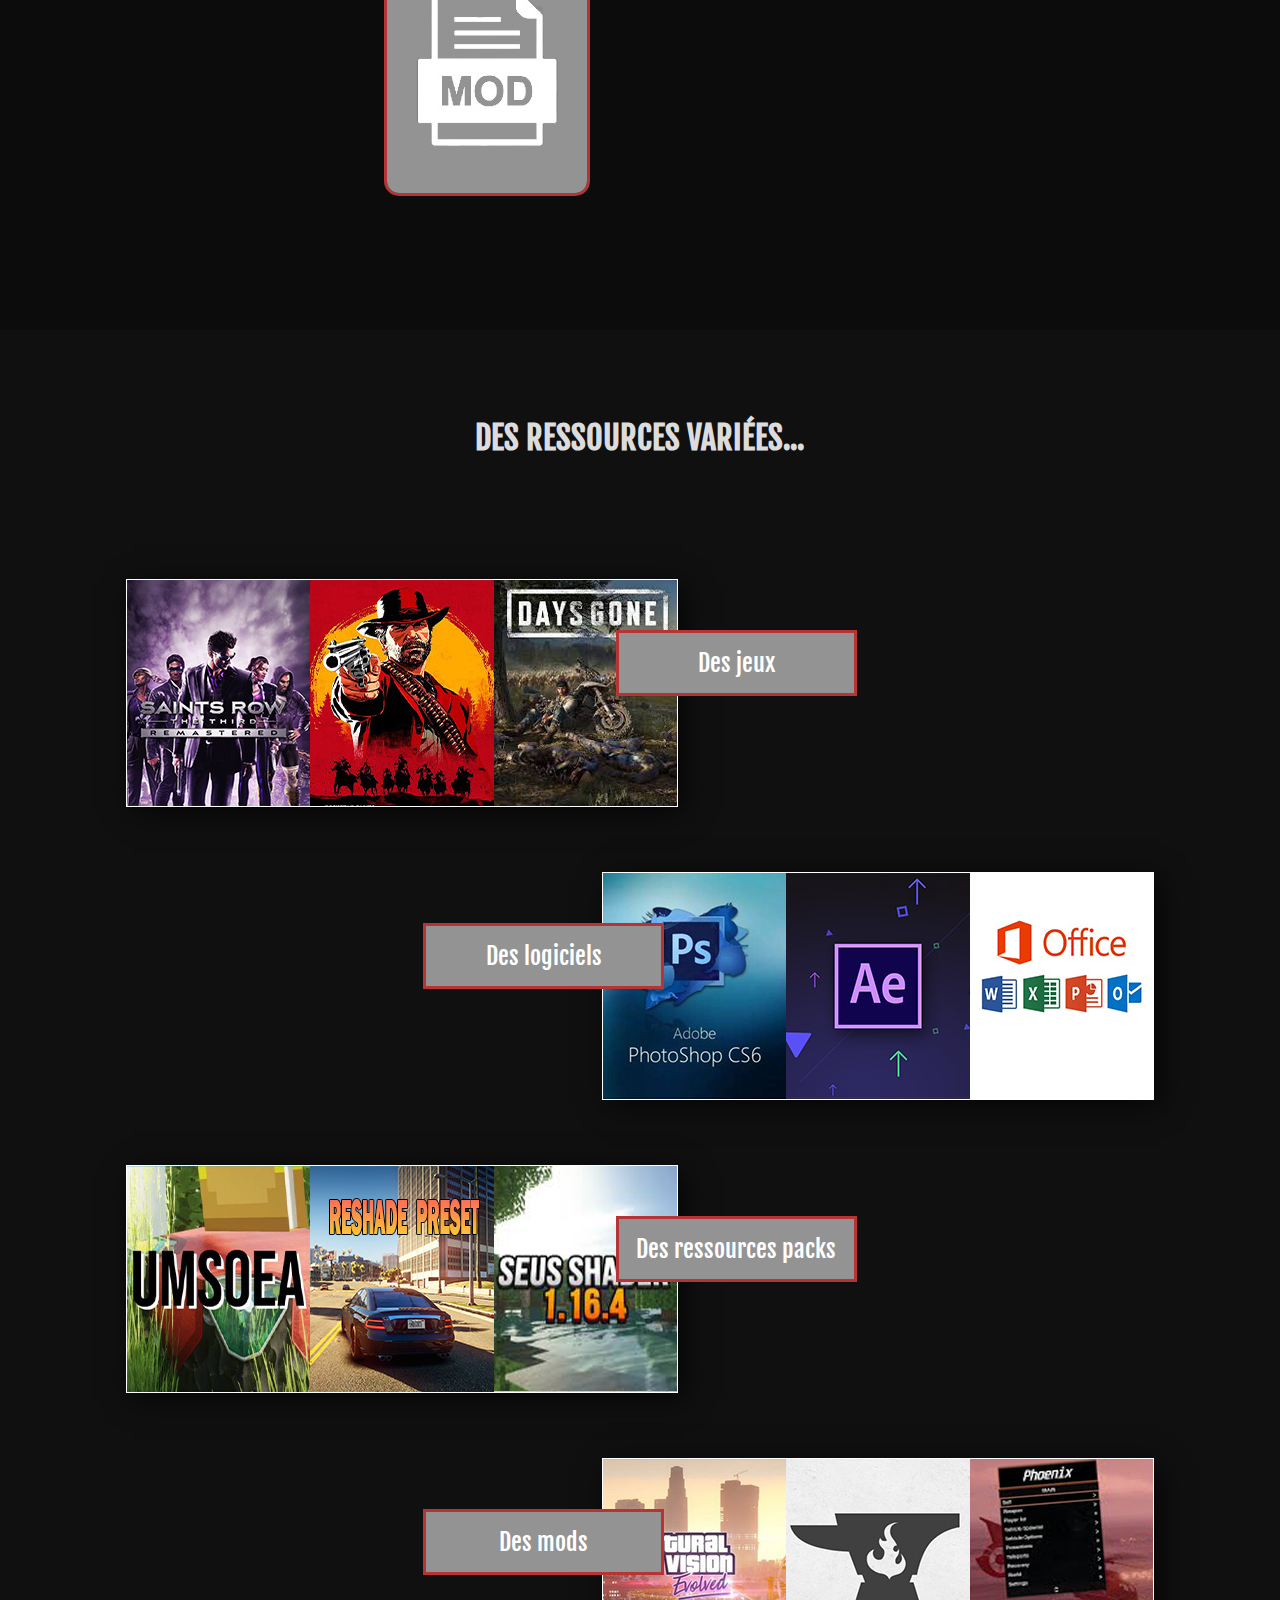
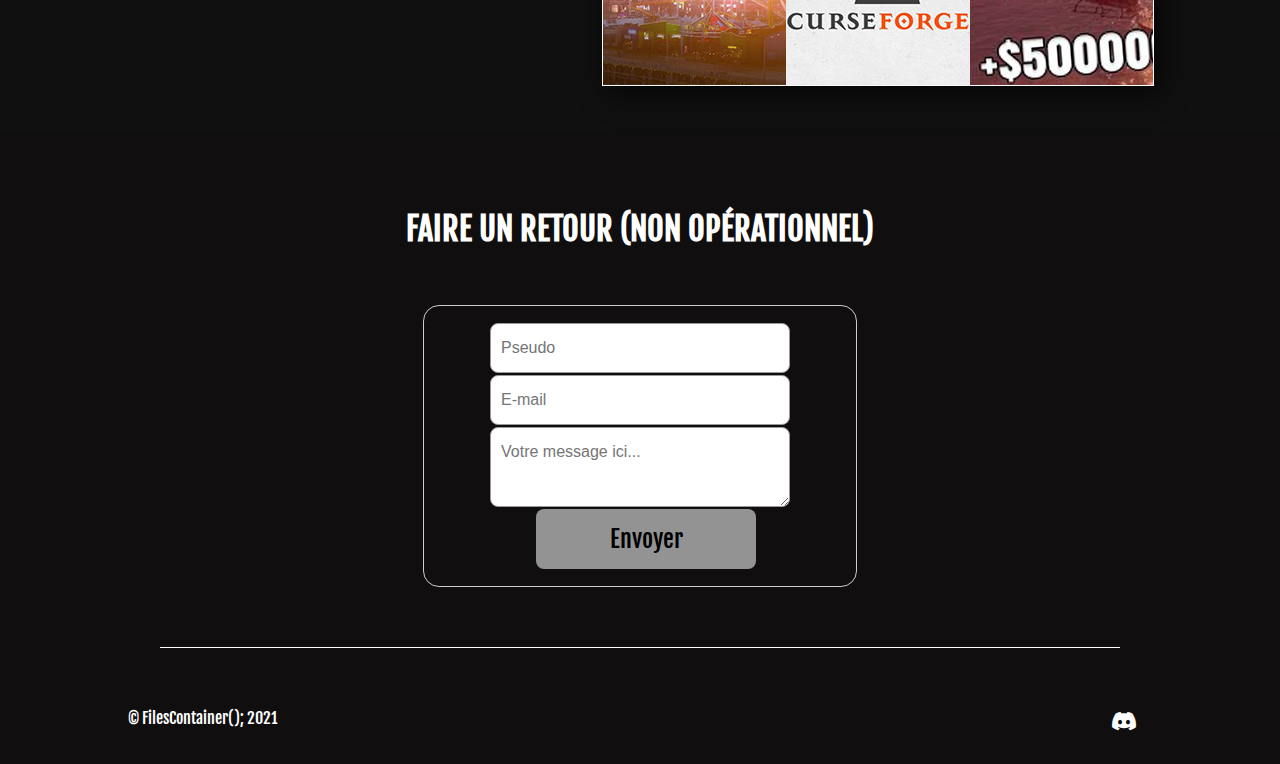
==== commit 01481071: "Update index.html" ====
--- a/index.html
+++ b/index.html
@@ -13,10 +13,10 @@
 		<header>
 			<nav>
 				<ul>
-					<li id="logo"><a href="#"><img src="media/icon.png" alt="logo" height="30" width="55"> Files container</a></li>
+					<li id="logo"><a href="index.html"><img src="media/icon.png" alt="logo" height="30" width="55"> Files container</a></li>
 					<li><a href="#langue">Langue</a></li>
 					<li><a href="#contact">Contact</a></li>
-					<li><a href="#">Accueil</a></li>
+					<li><a href="index.html">Accueil</a></li>
 				</ul>
 			</nav>
 			<div id="imagePrincipale">
@@ -57,7 +57,7 @@
 			</ul>
 		</section>
 		<footer>
-			<h2 id="contact">Faire un retour</h2>
+			<h2 id="contact">Faire un retour (non opérationnel)</h2>
 			<form>
 				<input placeholder="Pseudo">
 				<input placeholder="E-mail">
